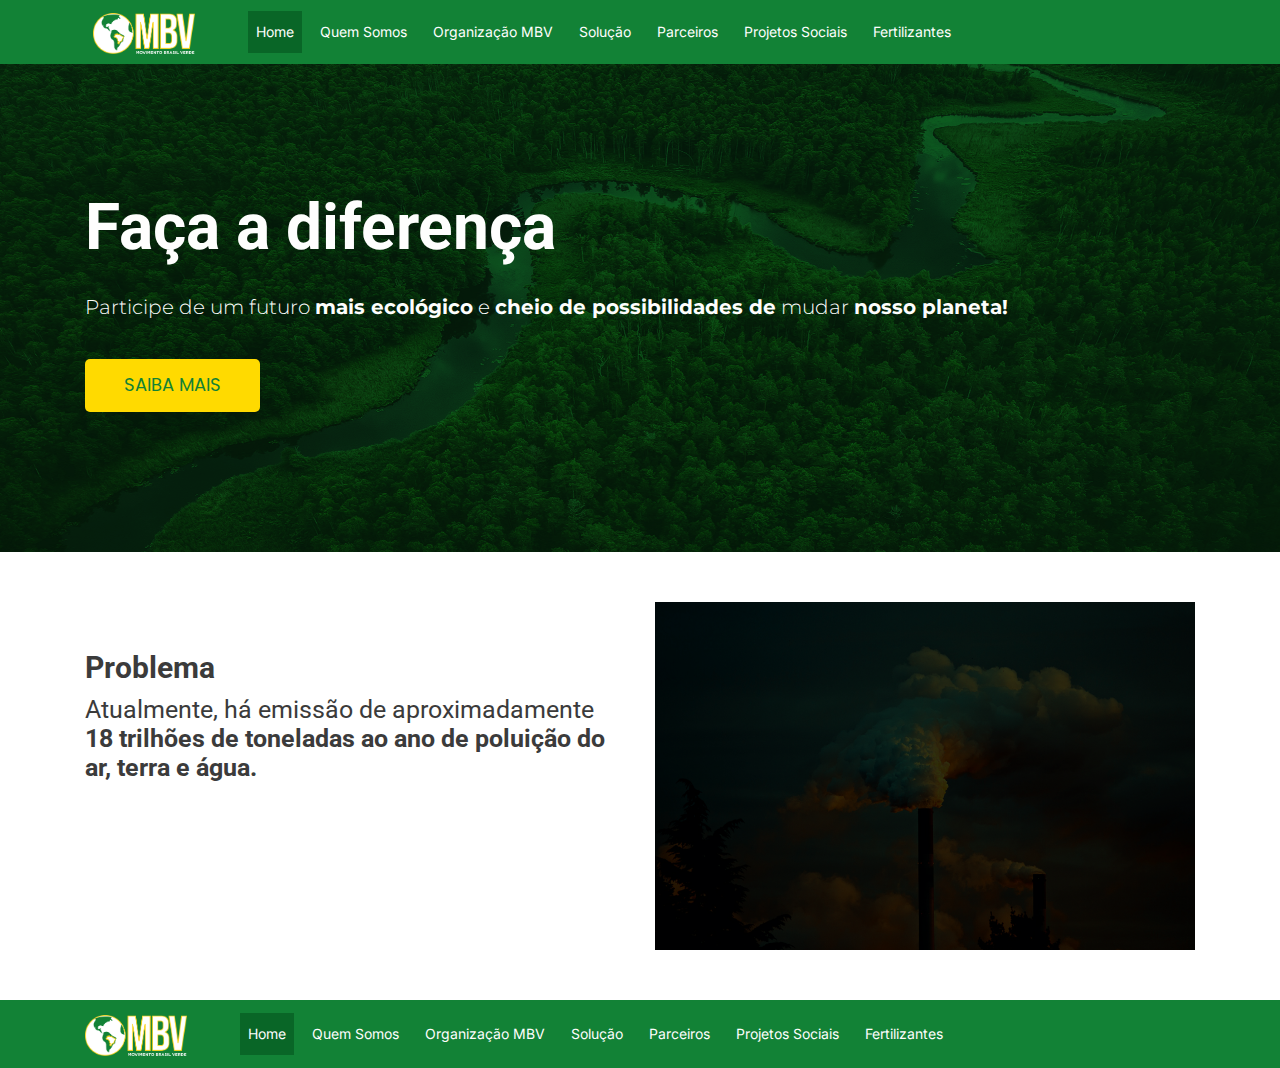
==== index.html @ 2ab63b6c "initi" ====
<!DOCTYPE html>
<html llang="pt-BR">
   <head>
      <!-- basic -->
      <meta charset="utf-8">
      <meta http-equiv="X-UA-Compatible" content="IE=edge">
      <meta name="viewport" content="width=device-width, initial-scale=1">
      <!-- mobile metas -->
      <meta name="viewport" content="width=device-width, initial-scale=1">
      <meta name="viewport" content="initial-scale=1, maximum-scale=1">
      <!-- site metas -->
      <title>MBV - Movimento Brasil Verde</title>
      <meta name="keywords" content="">
      <meta name="description" content="">
      <meta name="author" content="">
      <!-- bootstrap css -->
      <link rel="stylesheet" type="text/css" href="css/bootstrap.min.css">
      <!-- style css -->
      <link rel="stylesheet" type="text/css" href="css/style.css">
      <!-- Responsive-->
      <link rel="stylesheet" href="css/responsive.css">
      <!-- fevicon -->
      <link rel="icon" href="images/fevicon.png" type="image/gif" />
      <!-- font css -->
      <link href="https://fonts.googleapis.com/css2?family=Poppins:wght@400;600;800&display=swap" rel="stylesheet">
      <link rel="stylesheet" href="https://fonts.googleapis.com/css2?family=Inter:wght@400;500;700&display=swap">
      <link href="https://fonts.googleapis.com/css2?family=Roboto:wght@400;500;700&display=swap" rel="stylesheet">
      <link href="https://fonts.googleapis.com/css2?family=Montserrat:wght@400;500;700&display=swap" rel="stylesheet">

      <!-- Scrollbar Custom CSS -->
      <link rel="stylesheet" href="css/jquery.mCustomScrollbar.min.css">
      <!-- Tweaks for older IEs-->
      <link rel="stylesheet" href="https://netdna.bootstrapcdn.com/font-awesome/4.0.3/css/font-awesome.css">
   </head>
   <body>
      <div class="header_section">
        <nav class="navbar navbar-expand-lg navbar-light bg-navbar fixed-top"> 
            <div class="container">
                <a class="navbar-brand ml-2" href="index.html">
                    <img src="images/logo.png">
                </a>
                <button class="navbar-toggler collapsed mr-2" type="button" data-toggle="collapse" data-target="#navbarSupportedContent" aria-controls="navbarSupportedContent" aria-expanded="false" aria-label="Toggle navigation">
                    <span class="navbar-toggler-icon"></span>
                </button>
                <div class="navbar-collapse collapse" id="navbarSupportedContent" style="">
                    <ul class="navbar-nav ml-md-5">
                        <li class="nav-item active">
                            <a class="nav-link" href="index.html">Home</a>
                        </li>
                        <li class="nav-item">
                            <a class="nav-link" href="#">Quem Somos</a>
                        </li>
                        <li class="nav-item">
                            <a class="nav-link" href="#">Organização MBV</a>
                        </li>
                        <li class="nav-item">
                            <a class="nav-link" href="#">Solução</a>
                        </li>
                        <li class="nav-item">
                            <a class="nav-link" href="#">Parceiros</a>
                        </li>
                        <li class="nav-item">
                            <a class="nav-link" href="#">Projetos Sociais</a>
                        </li>
                        <li class="nav-item dropdown">
                            <a class="nav-link" href="#" id="navbarDropdown" role="button" data-toggle="dropdown" aria-haspopup="true" aria-expanded="false">
                                Fertilizantes
                            </a>
                            <div class="dropdown-menu" aria-labelledby="navbarDropdown">
                                <a class="dropdown-item" href="#"> Coin Max</a>
                                <div class="dropdown-divider"></div>
                                <a class="dropdown-item" href="#">Logos</a>
                            </div>
                        </li>
                    
                    </ul>
                
                </div>
            </div>
        </nav>
         <!-- banner section start --> 
         <div class="banner_section layout_padding">
            <div class="container">
               <div>
                <div class="row">
                    <div class="col-md-12">
                       <div class="banner_taital_main">
                          <h1 class="banner_taital">Faça a diferença</h1>
                          <p class="banner_text">Participe de um futuro <b>mais ecológico</b> e <b>cheio de possibilidades de</b> mudar <b>nosso planeta!</b></p>
                          <div class="btn_main">
                             <div class="about_bt active">
                                <a href="#">Saiba mais</a></div>
                          </div>
                       </div>
                    </div>
                 </div>

               </div>
            </div>
         </div>
         <!-- banner section end -->
      </div>
      <!-- header section end -->
      <!-- about section start -->
      <div class="about_section layout_padding">
         <div class="container">
            <div class="about_section_2">
               <div class="row">
                  <div class="col-md-6"> 
                     <div class="about_taital_box mt-md-5">
                        <h1 class="about_taital">Problema</h1>
                        <h1 class="about_taital_1">Atualmente, há emissão de aproximadamente <strong> 18 trilhões de toneladas ao ano de poluição do ar, terra e água.</strong></h1>
                     </div>
                  </div>
                  <div class="col-md-6"> 
                     <div class="image_iman"><img src="images/about-img.png" class="about_img"></div>
                  </div>
               </div>
            </div>
         </div>
      </div>
      <!-- about section end -->
      <!-- coffee section start -->
      <!-- <div class="coffee_section layout_padding">
         <div class="container">
            <div class="row">
               <div class="col-md-12">
                  <h1 class="coffee_taital">OUR Coffee OFFER</h1>
               </div>
            </div>
         </div>
         <div class="coffee_section_2">
            <div id="main_slider" class="carousel slide" data-ride="carousel">
               <div class="carousel-inner">
                  <div class="carousel-item active">
                     <div class="container-fluid">
                        <div class="row">
                           <div class="col-lg-3 col-md-6">
                              <div class="coffee_img"><img src="images/img-1.png"></div>
                              <div class="coffee_box">
                                 <h3 class="types_text">TYPES OF COFFEE</h3>
                                 <p class="looking_text">looking at its layout. The point of</p>
                                 <div class="read_bt"><a href="#">Read More</a></div>
                              </div>
                           </div>
                           <div class="col-lg-3 col-md-6">
                              <div class="coffee_img"><img src="images/img-2.png"></div>
                              <div class="coffee_box">
                                 <h3 class="types_text">BEAN VARIETIES</h3>
                                 <p class="looking_text">looking at its layout. The point of</p>
                                 <div class="read_bt"><a href="#">Read More</a></div>
                              </div>
                           </div>
                           <div class="col-lg-3 col-md-6">
                              <div class="coffee_img"><img src="images/img-3.png"></div>
                              <div class="coffee_box">
                                 <h3 class="types_text">COFFEE & PASTRY</h3>
                                 <p class="looking_text">looking at its layout. The point of</p>
                                 <div class="read_bt"><a href="#">Read More</a></div>
                              </div>
                           </div>
                           <div class="col-lg-3 col-md-6">
                              <div class="coffee_img"><img src="images/img-4.png"></div>
                              <div class="coffee_box">
                                 <h3 class="types_text">COFFEE TO GO</h3>
                                 <p class="looking_text">looking at its layout. The point of</p>
                                 <div class="read_bt"><a href="#">Read More</a></div>
                              </div>
                           </div>
                        </div>
                     </div>
                  </div>
                  <div class="carousel-item">
                     <div class="container-fluid">
                        <div class="row">
                           <div class="col-lg-3 col-md-6">
                              <div class="coffee_img"><img src="images/img-1.png"></div>
                              <div class="coffee_box">
                                 <h3 class="types_text">TYPES OF COFFEE</h3>
                                 <p class="looking_text">looking at its layout. The point of</p>
                                 <div class="read_bt"><a href="#">Read More</a></div>
                              </div>
                           </div>
                           <div class="col-lg-3 col-md-6">
                              <div class="coffee_img"><img src="images/img-2.png"></div>
                              <div class="coffee_box">
                                 <h3 class="types_text">BEAN VARIETIES</h3>
                                 <p class="looking_text">looking at its layout. The point of</p>
                                 <div class="read_bt"><a href="#">Read More</a></div>
                              </div>
                           </div>
                           <div class="col-lg-3 col-md-6">
                              <div class="coffee_img"><img src="images/img-3.png"></div>
                              <div class="coffee_box">
                                 <h3 class="types_text">COFFEE & PASTRY</h3>
                                 <p class="looking_text">looking at its layout. The point of</p>
                                 <div class="read_bt"><a href="#">Read More</a></div>
                              </div>
                           </div>
                           <div class="col-lg-3 col-md-6">
                              <div class="coffee_img"><img src="images/img-4.png"></div>
                              <div class="coffee_box">
                                 <h3 class="types_text">COFFEE TO GO</h3>
                                 <p class="looking_text">looking at its layout. The point of</p>
                                 <div class="read_bt"><a href="#">Read More</a></div>
                              </div>
                           </div>
                        </div>
                     </div>
                  </div>
                  <div class="carousel-item">
                     <div class="container-fluid">
                        <div class="row">
                           <div class="col-lg-3 col-md-6">
                              <div class="coffee_img"><img src="images/img-1.png"></div>
                              <div class="coffee_box">
                                 <h3 class="types_text">TYPES OF COFFEE</h3>
                                 <p class="looking_text">looking at its layout. The point of</p>
                                 <div class="read_bt"><a href="#">Read More</a></div>
                              </div>
                           </div>
                           <div class="col-lg-3 col-md-6">
                              <div class="coffee_img"><img src="images/img-2.png"></div>
                              <div class="coffee_box">
                                 <h3 class="types_text">BEAN VARIETIES</h3>
                                 <p class="looking_text">looking at its layout. The point of</p>
                                 <div class="read_bt"><a href="#">Read More</a></div>
                              </div>
                           </div>
                           <div class="col-lg-3 col-md-6">
                              <div class="coffee_img"><img src="images/img-3.png"></div>
                              <div class="coffee_box">
                                 <h3 class="types_text">COFFEE & PASTRY</h3>
                                 <p class="looking_text">looking at its layout. The point of</p>
                                 <div class="read_bt"><a href="#">Read More</a></div>
                              </div>
                           </div>
                           <div class="col-lg-3 col-md-6">
                              <div class="coffee_img"><img src="images/img-4.png"></div>
                              <div class="coffee_box">
                                 <h3 class="types_text">COFFEE TO GO</h3>
                                 <p class="looking_text">looking at its layout. The point of</p>
                                 <div class="read_bt"><a href="#">Read More</a></div>
                              </div>
                           </div>
                        </div>
                     </div>
                  </div>
               </div>
               <a class="carousel-control-prev" href="#main_slider" role="button" data-slide="prev">
               <i class="fa fa-arrow-left"></i>
               </a>
               <a class="carousel-control-next" href="#main_slider" role="button" data-slide="next">
               <i class="fa fa-arrow-right"></i>
               </a>
            </div>
         </div>
      </div> -->
      <!-- coffee section end -->
      <!-- client section start -->
      <!-- <div class="client_section layout_padding">
         <div class="container">
            <div id="custom_slider" class="carousel slide" data-ride="carousel">
               <div class="carousel-inner">
                  <div class="carousel-item active">
                     <div class="row">
                        <div class="col-md-12">
                           <h1 class="about_taital">What syas customers</h1>
                        </div>
                     </div>
                     <div class="client_section_2">
                        <div class="client_taital_main">
                           <div class="client_left">
                              <div class="client_img"><img src="images/client-img1.png"></div>
                           </div>
                           <div class="client_right">
                              <h3 class="moark_text">Joy Moark</h3>
                              <p class="client_text">now use Lorem Ipsum as their default model text, and a search for 'lorem ipsum' will uncover many web sites still in their infancynow use Lorem Ipsum as their default model text, </p>
                           </div>
                        </div>
                     </div>
                  </div>
                  <div class="carousel-item">
                     <div class="row">
                        <div class="col-md-12">
                           <h1 class="about_taital">What syas customers</h1>
                        </div>
                     </div>
                     <div class="client_section_2">
                        <div class="client_taital_main">
                           <div class="client_left">
                              <div class="client_img"><img src="images/client-img1.png"></div>
                           </div>
                           <div class="client_right">
                              <h3 class="moark_text">Joy Moark</h3>
                              <p class="client_text">now use Lorem Ipsum as their default model text, and a search for 'lorem ipsum' will uncover many web sites still in their infancynow use Lorem Ipsum as their default model text, </p>
                           </div>
                        </div>
                     </div>
                  </div>
                  <div class="carousel-item">
                     <div class="row">
                        <div class="col-md-12">
                           <h1 class="about_taital">What syas customers</h1>
                        </div>
                     </div>
                     <div class="client_section_2">
                        <div class="client_taital_main">
                           <div class="client_left">
                              <div class="client_img"><img src="images/client-img1.png"></div>
                           </div>
                           <div class="client_right">
                              <h3 class="moark_text">Joy Moark</h3>
                              <p class="client_text">now use Lorem Ipsum as their default model text, and a search for 'lorem ipsum' will uncover many web sites still in their infancynow use Lorem Ipsum as their default model text, </p>
                           </div>
                        </div>
                     </div>
                  </div>
               </div>
               <a class="carousel-control-prev" href="#custom_slider" role="button" data-slide="prev">
               <i class="fa fa-arrow-left"></i>
               </a>
               <a class="carousel-control-next" href="#custom_slider" role="button" data-slide="next">
               <i class="fa fa-arrow-right"></i>
               </a>
            </div>
         </div>
      </div> -->
      <!-- client section end -->
      <!-- blog section start -->
      <!-- <div class="blog_section layout_padding">
         <div class="container">
            <div class="row">
               <div class="col-md-12">
                  <h1 class="about_taital">Our Blog</h1>
               </div>
            </div>
            <div class="blog_section_2">
               <div class="row">
                  <div class="col-md-6">
                     <div class="blog_box">
                        <div class="blog_img"><img src="images/blog-img1.png"></div>
                        <h4 class="date_text">05 April</h4>
                        <h4 class="prep_text">PREP TECHNIQUES Coffee</h4>
                        <p class="lorem_text">distracted by the readable content of a page when looking at its layout. The point of using Lorem Ipsum is that it has a moredistracted by the readable content of a page when looking at its layout. The point of using Lorem Ipsum is that it has a more</p>
                     </div>
                     <div class="read_btn"><a href="#">Read More</a></div>
                  </div>
                  <div class="col-md-6">
                     <div class="blog_box">
                        <div class="blog_img"><img src="images/blog-img2.png"></div>
                        <h4 class="date_text">05 April</h4>
                        <h4 class="prep_text">Enjoy Best Coffee</h4>
                        <p class="lorem_text">distracted by the readable content of a page when looking at its layout. The point of using Lorem Ipsum is that it has a moredistracted by the readable content of a page when looking at its layout. The point of using Lorem Ipsum is that it has a more</p>
                     </div>
                     <div class="read_btn"><a href="#">Read More</a></div>
                  </div>
               </div>
            </div>
         </div>
      </div> -->
      <!-- blog section end -->
      <!-- contact section start -->
      <!-- <div class="contact_section layout_padding">
         <div class="container">
            <div class="row">
               <div class="col-sm-12">
                  <h1 class="contact_taital">Get In Touch</h1>
               </div>
            </div>
         </div>
         <div class="container-fluid">
            <div class="contact_section_2">
               <div class="row">
                  <div class="col-md-12">
                     <div class="mail_section_1">
                        <input type="text" class="mail_text" placeholder="Your Name" name="Your Name">
                        <input type="text" class="mail_text" placeholder="Your Email" name="Your Email">
                        <input type="text" class="mail_text" placeholder="Your Phone" name="Your Phone">
                        <textarea class="massage-bt" placeholder="Massage" rows="5" id="comment" name="Massage"></textarea>
                        <div class="send_bt"><a href="#">Send</a></div>
                     </div>
                  </div>
                  <div class="map_main">
                     <div class="map-responsive">
                        <iframe src="https://www.google.com/maps/embed/v1/place?key=AIzaSyA0s1a7phLN0iaD6-UE7m4qP-z21pH0eSc&amp;q=Eiffel+Tower+Paris+France" width="250" height="500" frameborder="0" style="border:0; width: 100%;" allowfullscreen=""></iframe>
                     </div>
                  </div>
               </div>
            </div>
         </div>
      </div> -->
      <!-- contact section end -->
      <!-- footer section start -->
      <!-- <div class="footer_section layout_padding">
         <div class="container">
            <div class="row">
               <div class="col-md-12">
                  <div class="footer_social_icon">
                     <ul>
                        <li><a href="#"><i class="fa fa-facebook" aria-hidden="true"></i></a></li>
                        <li><a href="#"><i class="fa fa-twitter" aria-hidden="true"></i></a></li>
                        <li><a href="#"><i class="fa fa-linkedin" aria-hidden="true"></i></a></li>
                        <li><a href="#"><i class="fa fa-instagram" aria-hidden="true"></i></a></li>
                     </ul>
                  </div>
                  <div class="location_text">
                     <ul>
                        <li>
                           <a href="#">
                           <i class="fa fa-phone" aria-hidden="true"></i><span class="padding_left_10">+01 1234567890</span>
                           </a>
                        </li>
                        <li>
                           <a href="#">
                           <i class="fa fa-envelope" aria-hidden="true"></i><span class="padding_left_10">demo@gmail.com</span>
                           </a>
                        </li>
                     </ul>
                  </div>
                  <div class="form-group">
                     <textarea class="update_mail" placeholder="Your Email" rows="5" id="comment" name="Your Email"></textarea>
                     <div class="subscribe_bt"><a href="#"><i class="fa fa-arrow-right" aria-hidden="true"></i></a></div>
                  </div>
               </div>
            </div>
         </div>
      </div> -->
      <!-- footer section end -->
      <!-- copyright section start -->
      <footer class="footer_section navbar navbar-expand-lg navbar-light bg-navbar"> 
        <div class="container">
            <a class="navbar-brand mr-auto" href="index.html">
                <img src="images/logo.png" alt="Logo">
            </a>
            <button class="navbar-toggler collapsed" type="button" data-toggle="collapse" data-target="#footerNavbar" aria-controls="footerNavbar" aria-expanded="false" aria-label="Toggle navigation">
                <span class="navbar-toggler-icon"></span>
            </button>
            <div class="navbar-collapse collapse" id="footerNavbar">
                <ul class="navbar-nav ml-5">
                    <li class="nav-item active">
                        <a class="nav-link" href="index.html">Home</a>
                    </li>
                    <li class="nav-item">
                        <a class="nav-link" href="#">Quem Somos</a>
                    </li>
                    <li class="nav-item">
                        <a class="nav-link" href="#">Organização MBV</a>
                    </li>
                    <li class="nav-item">
                        <a class="nav-link" href="#">Solução</a>
                    </li>
                    <li class="nav-item">
                        <a class="nav-link" href="#">Parceiros</a>
                    </li>
                    <li class="nav-item">
                        <a class="nav-link" href="#">Projetos Sociais</a>
                    </li>
                    <li class="nav-item dropdown">
                        <a class="nav-link" href="#" id="navbarDropdownFooter" role="button" data-toggle="dropdown" aria-haspopup="true" aria-expanded="false">
                            Fertilizantes
                        </a>
                        <div class="dropdown-menu" aria-labelledby="navbarDropdownFooter">
                            <a class="dropdown-item" href="#"> Coin Max</a>
                            <div class="dropdown-divider"></div>
                            <a class="dropdown-item" href="#">Logos</a>
                        </div>
                    </li>
                </ul>
            </div>
        </div>
    </footer>
    
      <!-- copyright section end -->
      <!-- Javascript files-->
      <script src="js/jquery.min.js"></script>
      <script src="js/popper.min.js"></script>
      <script src="js/bootstrap.bundle.min.js"></script>
      <script src="js/jquery-3.0.0.min.js"></script>
      <script src="js/plugin.js"></script>
      <!-- sidebar -->
      <script src="js/jquery.mCustomScrollbar.concat.min.js"></script>
      <script src="js/custom.js"></script>
   </body>
</html>
---- css/style.css ----
/*--------------------------------------------------------------------- File Name: style.css ---------------------------------------------------------------------*/


/*--------------------------------------------------------------------- import Files ---------------------------------------------------------------------*/

@import url(animate.min.css);
@import url(normalize.css);
@import url(icomoon.css);
@import url(css/font-awesome.min.css);
@import url(meanmenu.css);
@import url(owl.carousel.min.css);
@import url(swiper.min.css);
@import url(slick.css);
@import url(jquery.fancybox.min.css);
@import url(jquery-ui.css);
@import url(nice-select.css);

/*--------------------------------------------------------------------- skeleton ---------------------------------------------------------------------*/

* {
    box-sizing: border-box !important;
    transition: ease all 0.5s;
}

html {
    scroll-behavior: smooth;
}

body {
    color: #666666;
    font-size: 14px;
    font-family: 'Poppins', sans-serif;
    line-height: 1.80857;
    font-weight: normal;
    overflow-x: hidden;
}

a {
    color: #1f1f1f;
    text-decoration: none !important;
    outline: none !important;
    -webkit-transition: all .3s ease-in-out;
    -moz-transition: all .3s ease-in-out;
    -ms-transition: all .3s ease-in-out;
    -o-transition: all .3s ease-in-out;
    transition: all .3s ease-in-out;
}

h1,
h2,
h3,
h4,
h5,
h6 {
    letter-spacing: 0;
    font-weight: normal;
    position: relative;
    padding: 0 0 10px 0;
    font-weight: normal;
    line-height: normal;
    color: #111111;
    margin: 0
}

h1 {
    font-size: 24px
}

h2 {
    font-size: 22px
}

h3 {
    font-size: 18px
}

h4 {
    font-size: 16px
}

h5 {
    font-size: 14px
}

h6 {
    font-size: 13px
}

*,
*::after,
*::before {
    -webkit-box-sizing: border-box;
    -moz-box-sizing: border-box;
    box-sizing: border-box;
}

h1 a,
h2 a,
h3 a,
h4 a,
h5 a,
h6 a {
    color: #212121;
    text-decoration: none!important;
    opacity: 1
}

button:focus {
    outline: none;
}

ul,
li,
ol {
    margin: 0px;
    padding: 0px;
    list-style: none;
}

p {
    margin: 20px;
    font-weight: 300;
    font-size: 15px;
    line-height: 24px;
}

a {
    color: #222222;
    text-decoration: none;
    outline: none !important;
}

a,
.btn {
    text-decoration: none !important;
    outline: none !important;
    -webkit-transition: all .3s ease-in-out;
    -moz-transition: all .3s ease-in-out;
    -ms-transition: all .3s ease-in-out;
    -o-transition: all .3s ease-in-out;
    transition: all .3s ease-in-out;
}

img {
    max-width: 100%;
    height: auto;
}

 :focus {
    outline: 0;
}

.paddind_bottom_0 {
    padding-bottom: 0 !important;
}

.btn-custom {
    margin-top: 20px;
    background-color: transparent !important;
    border: 2px solid #ddd;
    padding: 12px 40px;
    font-size: 16px;
}

.lead {
    font-size: 18px;
    line-height: 30px;
    color: #767676;
    margin: 0;
    padding: 0;
}

.form-control:focus {
    border-color: #ffffff !important;
    box-shadow: 0 0 0 .2rem rgba(255, 255, 255, .25);
}

.navbar-form input {
    border: none !important;
}

.badge {
    font-weight: 500;
}

blockquote {
    margin: 20px 0 20px;
    padding: 30px;
}

button {
    border: 0;
    margin: 0;
    padding: 0;
    cursor: pointer;
}

.full {
    float: left;
    width: 100%;
}

.layout_padding {
    padding-top: 50px;
    padding-bottom: 50px;
}

.padding_0 {
    padding: 0px;
}


/* header section start */

.header_section {
    width: 100%;
    float: left;
    background-image: url(../images/banner-bg.png);
    height: auto;
    background-size: 100% 100%;
    background-repeat: no-repeat;
}

.header_bg {
    width: 100%;
    float: left;
    background: #1d1d1d;
    height: auto;
    background-size: 100%;
}

.bg-light {
    background-color: transparent !important;
}

.mr-auto,
.mx-auto {
    margin: 0 auto;
    text-align: center;
}

.navbar-expand-lg .navbar-nav .nav-link {
    font-size: 14px;
    font-family: Inter;
    font-weight: 400;
    color: #fefefd;
    background-color: transparent;
    margin: 0px 5px;
}

.navbar-light .navbar-nav .nav-link:focus,
.navbar-light .navbar-nav .nav-link:hover {
    color: #fefefd;
    background-color: #096627;
}

.navbar-light .navbar-nav .active>.nav-link,
.navbar-light .navbar-nav .nav-link.active,
.navbar-light .navbar-nav .nav-link.show,
.navbar-light .navbar-nav .show>.nav-link {
    color: #fefefd;
    background-color: #096627;
}

.navbar-brand {
    margin: 0px;
    float: right;
}

.navbar {
    padding: 0px 0px 0px 0px;
}

.user_icon {
    padding-right: 15px;
}

.login_bt {
    width: 210px;
    margin-top: 28px;
}

.login_bt ul {
    margin: 0px;
    padding: 0px;
}

.login_bt li a {
    float: left;
    font-size: 18px;
    color: #fefefd;
    text-transform: uppercase;
    padding: 0px 0px 0px 50px;
}

.login_bt li a:hover {
    color: #096627;
}

.navbar-brand{
    margin-top: 8px;
    margin-bottom: 5px;
}

.navbar-brand img{
    max-width: 102px;
    max-height: 41px;
}

.bg-navbar{
    background-color: #128236;    ;
}


/* header section end */


/* banner section start */

.banner_section {
    width: 100%;
    float: left;
    padding: 90px 0px 140px 0px;
}

.banner_taital_main {
    width: 100%;
    float: left;
}

.banner_taital {
    width: 100%;
    font-size: 64px;
    margin-top: 100px;
    font-family: 'Roboto', sans-serif;;
    color: #fefefd;
    font-weight: 700;
    line-height: 75px;
}

.banner_text {
    width: 100%;
    float: left;
    font-size: 20px;
    font-family: 'Montserrat', sans-serif;
    line-height: 24.38px;
    color: #fefefd;
    margin: 20px 0px 0px 0px;
}

.banner_text b {
    font-weight: bold;
}

.btn_main {
    width: 100%;
    float: left;
    padding-top: 40px;
}

.about_bt {
    width: 175px;
    float: left;
}

.about_bt a {
    width: 100%;
    float: left;
    font-size: 18px;
    background-color: #fefefd;
    color: #1c130f;
    text-align: center;
    padding: 10px;
    border-radius: 5px;
    text-transform: uppercase;
}

.about_bt a:hover {
    color: #fefefd;
    background-color: #096627;
}


.about_bt.active a {
    color: #128236;
    background-color: #FFDA00;
}

.callnow_bt {
    width: 175px;
    float: left;
}

.callnow_bt a {
    width: 100%;
    float: left;
    font-size: 18px;
    background-color: #fefefd;
    color: #1c130f;
    text-align: center;
    padding: 10px;
    margin-left: 10px;
    border-radius: 5px;
    text-transform: uppercase;
}

.callnow_bt a:hover {
    color: #fefefd;
    background-color: #096627;
}

#banner_slider a.carousel-control-prev {
    left: 0px;
    top: 411px;
    right: 60px;
}

#banner_slider a.carousel-control-next {
    right: 0px;
    top: 411px;
    left: 60px;
    color: #fefefd;
    background-color: #096627;
}

#banner_slider .carousel-control-next,
#banner_slider .carousel-control-prev {
    width: 55px;
    height: 55px;
    opacity: 1;
    font-size: 16px;
    color: #4a4949;
    background-color: #efefef;
    margin: 0 auto;
    text-align: center;
}

#banner_slider .carousel-control-next:focus,
#banner_slider .carousel-control-next:hover,
#banner_slider .carousel-control-prev:focus,
#banner_slider .carousel-control-prev:hover {
    color: #fefefd;
    background-color: #096627;
}

.banner_img {
    width: 100%;
    float: left;
    text-align: center;
}


/* banner section end */

/* about section start */

.about_section {
    width: 100%;
    float: left;
}

.about_section_2 {
    width: 100%;
    float: left;
}

.about_taital {
    width: 100%;
    float: left;
    font-size: 30px;
    color: #3b3b3b;
    font-family: 'Roboto', sans-serif;;
    font-weight: bold;
    padding-bottom: 0px;
}

.about_taital_box {
    width: 100%;
    float: left;
}

.about_img {
    width: 100%;
}

.about_taital_1 {
    width: 100%;
    float: left;
    font-size: 25px;
    color: #3b3b3b;
    margin: 10px 0px;
    font-family: 'Roboto', sans-serif;;

}

.about_text {
    width: 100%;
    float: left;
    font-size: 16px;
    color: #232222;
    margin: 0px;
}

.readmore_btn {
    width: 170px;
    float: left;
    margin-top: 40px;
}

.readmore_btn a {
    width: 100%;
    float: left;
    font-size: 18px;
    color: #096627;
    text-transform: uppercase;
    border-radius: 5px;
    border: 1px solid #096627;
    padding: 10px;
    border-radius: 5px;
    text-align: center;
}

.readmore_btn a:hover {
    color: #4a4949;
    border: 1px solid #4a4949;
}


/* about section end */

/* coffee section start */

.coffee_section {
    width: 100%;
    float: left;
}

.coffee_taital {
    width: 100%;
    float: left;
    font-size: 40px;
    color: #3b3b3b;
    text-transform: uppercase;
    text-align: center;
    font-weight: bold;
    padding-bottom: 0px;
}

.coffee_section_2 {
    width: 90%;
    margin: 0 auto;
    text-align: center;
    padding-top: 40px;
}

.coffee_img img {
    width: 100%;
    float: left;
}
.coffee_box {
    width: 100%;
    float: left;
    background-color: #242c2f;
    height: auto;
    padding: 20px 20px;
}
.coffee_box:hover {
    background-color: #096627;
}

.types_text {
    width: 100%;
    float: left;
    font-size: 22px;
    color: #fefefd;
    text-align: center;
    font-weight: bold;
}

.looking_text {
    width: 100%;
    float: left;
    font-size: 14px;
    color: #fefefd;
    text-align: center;
    margin: 0px;
}

.read_bt {
    width: 150px;
    margin: 0 auto;
    text-align: center;
    padding-top: 20px;
    display: flex;
}

.read_bt a {
    width: 100%;
    float: left;
    font-size: 16px;
    color: #fefefd;
    text-align: center;
    border-radius: 5px;
    border: 1px solid #fefefd;
    text-transform: uppercase;
    padding: 8px;
}

.read_bt a:hover {
    color: #fefefd;
    border: 1px solid #fefefd;
}

#main_slider a.carousel-control-prev {
    left: -50px;
    top: 170px;
}

#main_slider a.carousel-control-next {
    right: -50px;
    top: 170px;

}

#main_slider .carousel-control-next,
#main_slider .carousel-control-prev {
    width: 55px;
    height: 55px;
    opacity: 1;
    font-size: 16px;
    color: #fefefd;
    background-color: #4a4949;
}

#main_slider .carousel-control-next:focus,
#main_slider .carousel-control-next:hover,
#main_slider .carousel-control-prev:focus,
#main_slider .carousel-control-prev:hover {
    color: #fefefd;
    background-color: #096627;
}


/* coffee section end */


/* client section start */

.client_section {
    width: 100%;
    float: left;
}

.client_section_2 {
    width: 100%;
    float: left;
}

.client_taital_main {
    width: 100%;
    display: flex;
    padding-top: 30px;
}

.client_left {
    width: 20%;
    float: left;
}

.client_img {
    width: 90%;
}

.client_right {
    width: 80%;
    float: left;
    padding-top: 20px;
}

.moark_text {
    width: 100%;
    float: left;
    font-size: 24px;
    color: #3b3b3b;
    font-weight: bold;
}

.client_text {
    width: 75%;
    float: left;
    font-size: 16px;
    color: #3b3b3b;
    margin: 0px;
}

#custom_slider a.carousel-control-prev {
    left: initial;
    top: 190px;
    right: -50px;
    color: #fefefd;
    background-color: #dc8977;
}

#custom_slider a.carousel-control-next {
    right: -50px;
    top: 130px;

}

#custom_slider .carousel-control-next,
#custom_slider .carousel-control-prev {
    width: 55px;
    height: 55px;
    opacity: 1;
    font-size: 16px;
    color: #fefefd;
    background-color: #4a4949;
}

#custom_slider .carousel-control-next:focus,
#custom_slider .carousel-control-next:hover,
#custom_slider .carousel-control-prev:focus,
#custom_slider .carousel-control-prev:hover {
    color: #fefefd;
    background-color: #dc8977;
}


/* client section end */

/* blog section start */

.blog_section {
    width: 100%;
    float: left;
}

.blog_section_2 {
    width: 100%;
    float: left;
    padding-top: 60px;
}

.blog_box {
    width: 100%;
    background-color: #ffffff;
    box-shadow: 0px 0px 20px 0px;
    padding: 0px 0px 30px 0px;
}

.blog_img {
    width: 100%;
}

.date_text {
    width: 100px;
    font-size: 18px;
    color: #ffffff;
    text-align: center;
    text-transform: uppercase;
    padding: 20px 0px;
    background-color: #096627;
    position: absolute;
    top: 0px;
}

.prep_text {
    width: 100%;
    font-size: 20px;
    color: #3b3b3b;
    text-transform: uppercase;
    font-weight: bold;
    padding: 20px 20px 10px 20px;
}

.lorem_text {
    width: 100%;
    font-size: 14px;
    color: #3b3b3b;
    margin: 0px;
    padding: 0px 20px;
}

.read_btn {
    width: 150px;
    margin: 0 auto;
    text-align: center;
    padding-top: 20px;
    display: flex;
}

.read_btn a {
    width: 100%;
    float: left;
    font-size: 16px;
    color: #096627;
    text-align: center;
    border-radius: 5px;
    border: 1px solid #096627;
    text-transform: uppercase;
    padding: 8px;
}

.read_btn a:hover {
    color: #3b3b3b;
    border: 1px solid #3b3b3b;
}

/* blog section end */


/* contact section start */

.contact_section {
    width: 100%;
    float: left;
}

.contact_taital {
    width: 100%;
    float: left;
    font-size: 40px;
    color: #252525;
    font-weight: bold;
    text-align: center;
    text-transform: uppercase;
}

.contact_section_2 {
    width: 100%;
    float: left;
    padding-top: 55px;
}

.padding_left_0 {
    padding-left: 0px;
}

.mail_section_1 {
    width: 50%;
    margin: 0 auto;
}

.mail_text {
    width: 100%;
    float: left;
    font-size: 16px;
    color: #2e2e2d;
    border: 0px;
    background-color: #efefef;
    padding: 11px 20px;
    margin-top: 20px;
    border-radius: 40px;
    font-family: 'Poppins', sans-serif;
}

input.mail_text::placeholder {
    color: #2e2e2d;
}

.massage-bt {
    color: #2e2e2d;
    width: 100%;
    height: 110px;
    font-size: 18px;
    background-color: #efefef;
    padding: 40px 20px 0px 20px;
    border: 0px;
    height: 110px;
    margin-top: 20px;
    border-radius: 40px;
    font-family: 'Poppins', sans-serif;
}

textarea#comment.massage-bt::placeholder {
    color: #2e2e2d;
}

.send_bt {
    width: 170px;
    margin: 0 auto;
    text-align: center;
}

.send_bt a {
    width: 100%;
    text-align: center;
    font-size: 16px;
    color: #fefefd;
    background-color: #096627;
    padding: 10px;
    margin-top: 20px;
    display: block;
    border-radius: 40px;
}

.send_bt a:hover {
    color: #161616;
    background-color: #efefef;
}

.map_main {
    width: 100%;
    float: left;
    margin-top: 90px;
}


/* contact section end */


/* footer section start */

.footer_section {
    width: 100%;
    float: left;
    height: auto;
    background-color: #128236;
    background-size: 100%;
    padding: 2px 0px;
}

.address_text {
    width: 100%;
    float: left;
    text-align: center;
    font-size: 30px;
    color: #fefefd;
    font-weight: bold;
    padding-bottom: 50px;
}

.footer_text {
    width: 60%;
    margin: 0 auto;
    font-size: 16px;
    color: #fefefd;
    text-align: center;
}

.location_text {
    width: 100%;
    margin: 0 auto;
    text-align: center;
    padding-top: 50px;
}

.location_text ul {
    margin: 0px;
    padding: 0px;
    display: inline-block;
}

.location_text li {
    float: left;
    font-size: 16px;
    color: #ffffff;
    padding: 0px 10px 5px 10px;
}

.location_text li a {
    color: #ffffff;
}

.location_text li a:hover {
    color: #096627;
}

.padding_left_10 {
    padding-left: 10px;
}

.social_icon {
    width: 100%;
    display: inline-block;
    text-align: center;
    margin-top: 10px;
}

.footer_social_icon {
    width: 100%;
    margin: 0 auto;
    text-align: center;
}

.footer_social_icon ul {
    margin: 0px;
    padding: 0px;
    display: inline-block;
}

.footer_social_icon li {
    float: left;
}

.footer_social_icon li a {
    float: left;
    padding: 5px 10px;
    background-color: #fff;
    color: #1d1d1d;
    border-radius: 100%;
    font-size: 19px;
    margin-right: 5px;
    width: 44px;
    text-align: center;
    margin-top: 10px;
}

.footer_social_icon li a:hover {
    background-color: #ffffff;
    color: #096627;
}

.update_mail {
    color: #383838;
    width: 100%;
    height: 55px;
    font-size: 18px;
    padding: 10px 20px 0px 20px;
    background-color: #efefef;
    margin: 0 auto;
    justify-content: center;
    align-items: center;
    display: block;
    margin-top: 20px;
    border: 1px solid #096627;
}

textarea#comment.update_mail::placeholder {
    color: #383838;
}

.form-group {
    margin-bottom: 1rem;
    display: flex;
    width: 50%;
    margin: 0 auto;
    text-align: center;
}

.subscribe_bt {
    width: 70px;
    float: left;
    padding-top: 20px;
}

.subscribe_bt a {
    width: 100%;
    float: left;
    color: #fefefd;
    font-size: 16px;
    padding: 13px 0px 14px 0px;
    background-color: #096627;
    text-transform: uppercase;
    text-align: center;
}

.subscribe_bt a:hover {
    color: #fefefd;
    background-color: #096627;
}


/* footer section end */


/* copyright section start */

.copyright_section {
    width: 100%;
    float: left;
    background-color: #096627;
    height: auto;
}

.copyright_text {
    width: 100%;
    float: left;
    font-size: 16px;
    color: #fefefd;
    text-align: center;
    margin-left: 0px;
    font-family: 'Poppins', sans-serif;
}

.copyright_text a {
    color: #fefefd;
}

.copyright_text a:hover {
    color: #252525;
}


/* copyright section end */

.margin_top90 {
    margin-top: 90px;
}
---- css/responsive.css ----
/*--------------------------------------------------------------------- File Name: responsive.css ---------------------------------------------------------------------*/


/*------------------------------------------------------------------- 991px x 768px ---------------------------------------------------------------------*/

@media only screen and (min-width: 768px) and (max-width: 991px) {
    .header-search {
        padding: 15px 0px;
    }
}


/*------------------------------------------------------------------- 767px x 599px ---------------------------------------------------------------------*/

@media only screen and (min-width: 599px) and (max-width: 767px) {
    .logo {
        text-align: center;
    }
    .cart-content-right {
        padding-bottom: 5px;
    }
    .mg {
        margin: 0px 0px;
    }
    .menu-area-main {
        height: 256px;
        overflow-y: auto;
    }
    .megamenu>.row [class*="col-"] {
        padding: 0px;
    }
    .menu-area-main .megamenu .men-cat {
        padding: 0px 15px;
    }
    .menu-area-main .megamenu .women-cat {
        padding: 0px 15px;
    }
    .menu-area-main .megamenu .el-cat {
        padding: 0px 15px;
    }
    .mean-container .mean-nav ul li a.mean-expand {
        height: 19px;
    }
    .category-box.women-box {
        display: none;
    }
    .cart-box {
        display: inline-block;
        margin: 0px 30px;
    }
    .wish-box {
        float: none;
        margin: 0px 30px;
        display: inline-block;
    }
    .menu-add {
        display: none;
    }
    .category-box {
        display: none;
    }
    .mean-container .mean-nav ul li ol {
        padding: 0px;
    }
    .mean-container .mean-nav ul li a {
        padding: 10px 20px;
        width: 94.8%;
    }
    .mean-container .mean-nav ul li li a {
        width: 92%;
        padding: 1em 4%;
    }
    .mean-container .mean-nav ul li li li a {
        width: 100%;
    }
    .header-search {
        padding: 15px 0px;
    }
    #collapseFilter.d-md-block {
        padding: 30px 0px;
    }
}


/*------------------------------------------------------------------- 599px x 280px ---------------------------------------------------------------------*/

@media only screen and (min-width: 280px) and (max-width: 599px) {
    .cart-content-right {
        padding-bottom: 5px;
    }
    .megamenu>.row [class*="col-"] {
        padding: 0px;
    }
    .menu-area-main .megamenu .men-cat {
        padding: 0px 15px;
    }
    .menu-area-main .megamenu .women-cat {
        padding: 0px 15px;
    }
    .menu-area-main .megamenu .el-cat {
        padding: 0px 15px;
    }
    .mean-container .mean-nav ul li a {
        padding: 1em 4%;
        width: 92%;
    }
    .mean-container .mean-nav ul li li a {
        width: 90%;
        padding: 1em 5%;
    }
    .mean-container .sub-full.megamenu-categories ol li a {
        padding: 5px 0px;
        text-transform: capitalize;
        width: 100%;
    }
    .megamenu .sub-full.megamenu-categories .women-box .banner-up-text a {
        width: auto;
        border: none;
        float: none;
    }
    .menu-area-main {
        height: 45px;
        overflow-y: auto;
    }
    .mean-container .mean-nav ul li a.mean-expand {
        top: 0;
    }
}

@media (min-width: 992px) and (max-width: 1199px) {
    .navbar {
        padding: 0px 0px 15px 0px;
    }

    .login_bt {
        width: 140px;
        margin-top: 28px;
    }

    .login_bt li a {
        padding: 0px 0px 0px 20px;
    }

    .navbar-expand-lg .navbar-nav .nav-link {
        padding: 30px 10px 10px 10px;
    }

    .about_taital_box {
        padding-top: 0px;
    }

    .about_taital_1 {
        font-size: 26px;
        margin: 0px;
    }

    .readmore_btn {
        margin-top: 20px;
    }

    .about_img {
        height: 300px;
    }

    .types_text {
        font-size: 17px;
    }

    #custom_slider a.carousel-control-next {
        right: 0px;
        top: 175px;
    }

    #custom_slider a.carousel-control-prev {
        right: 0px;
        top: 120px;
        left: initial;
    }



}

@media (min-width: 768px) and (max-width: 991px) {
    .navbar {
        padding: 15px 0px;
    }
    .navbar-light .navbar-toggler {
        color: #fff;
        border-color: #fff;
        background: #fff;
    }
    .navbar-expand-lg .navbar-nav .nav-link {
        color: #ffffff;
        padding: 10px 20px;
    }
    .header_section {
        background-size: cover;
    }
    .navbar-expand-lg .navbar-nav .nav-link {
        text-align: center;
    }
    .search_bt {
        width: 100%;
        text-align: center;
    }
    #banner_slider a.carousel-control-next {
        right: 0px;
        top: 585px;
        left: 170px;
        display: none;
    }
    #banner_slider a.carousel-control-prev {
        left: 100px;
        top: 585px;
        display: none;
    }
    .banner_section .row {
        display: flex;
        flex-direction: column-reverse;
    }
    .banner_taital_main {
        padding-top: 0px;
    }

    .about_taital_box {
        padding-top: 0;
    }

    .about_taital {
        font-size: 30px;
    }

    .about_text {
        font-size: 14px;
    }

    .about_taital_1 {
        font-size: 24px;
        margin: 0px;
    }

    .readmore_btn {
        margin-top: 20px;
    }

    #main_slider a.carousel-control-prev {
        left: -38px;
        top: 440px;
    }

    #main_slider a.carousel-control-next {
        right: -38px;
        top: 440px;
    }

    .coffee_img {
        margin-top: 20px;
    }

    .client_right {
        padding-top: 0px;
    }

    .client_text {
        width: 90%;
    }

    #custom_slider a.carousel-control-next {
        right: -39px;
        top: 80px;
    }

    #custom_slider a.carousel-control-prev {
        left: initial;
        top: 140px;
        right: -39px;
    }











}

@media (min-width: 576px) and (max-width: 767px) {
    .navbar {
        padding: 15px 0px;
    }
    .navbar-light .navbar-toggler {
        color: #fff;
        border-color: #fff;
        background: #fff;
    }
    .navbar-expand-lg .navbar-nav .nav-link {
        color: #ffffff;
        padding: 10px 20px;
    }
    .header_section {
        background-size: cover;
    }
    .navbar-expand-lg .navbar-nav .nav-link {
        text-align: center;
    }
    .search_bt {
        width: 100%;
        text-align: center;
    }
    #banner_slider a.carousel-control-next {
        right: 0px;
        top: 585px;
        left: 170px;
        display: none;
    }
    #banner_slider a.carousel-control-prev {
        left: 100px;
        top: 585px;
        display: none;
    }
    .banner_section .row {
        display: flex;
        flex-direction: column-reverse;
    }
    .banner_taital_main {
        padding-top: 0px;
    }
    .about_bt {
        width: 140px;
        float: left;
    }
    .about_img {
        margin-top: 40px;
    }
    .callnow_bt {
        width: 140px;
        float: left;
    }
    .coffee_taital {
        font-size: 30px;
    }
    #main_slider a.carousel-control-next {
        right: 0;
        display: none;
    }
    #main_slider a.carousel-control-prev {
        left: 0;
        display: none;
    }

    #custom_slider a.carousel-control-next {
        right: 0;
        top: 130px;
        display: none;
    }

    #custom_slider a.carousel-control-prev {
        right: 0;
        top: 130px;
        display: none;
    }

    .about_taital {
        font-size: 23px;
    }

    .coffee_img img {
        margin-top: 20px;
    }

    .client_taital_main {
        display: block;
    }

    .client_left {
        width: 100%;
    }

    .client_img img {
        width: 100%;
    }

    .client_right {
        width: 100%;
    }

    .client_text {
        width: 100%;
        font-size: 14px;
    }

    .prep_text {
        font-size: 18px;
    }

    .read_btn{
        margin-bottom: 20px;
    }

    .mail_section_1 {
        width: 100%;
    }
    .form-group {
        width: 100%;
    }
}

@media (max-width: 575px) {
    .navbar {
        padding: 15px 0px;
    }
    .navbar-light .navbar-toggler {
        color: #fff;
        border-color: #fff;
        background: #fff;
    }
    .navbar-expand-lg .navbar-nav .nav-link {
        color: #ffffff;
        padding: 10px 20px;
    }
    .header_section {
        background-size: cover;
    }
    .navbar-expand-lg .navbar-nav .nav-link {
        text-align: center;
    }
    .search_bt {
        width: 100%;
        text-align: center;
    }
    #banner_slider a.carousel-control-next {
        right: 0px;
        top: 585px;
        left: 170px;
        display: none;
    }
    #banner_slider a.carousel-control-prev {
        left: 100px;
        top: 585px;
        display: none;
    }
    .banner_section .row {
        display: flex;
        flex-direction: column-reverse;
    }
    .banner_taital_main {
        padding-top: 0px;
    }
    .tasty_text {
        color: #ffffff;
    }
    .about_bt {
        width: 140px;
        float: left;
    }
    .about_img {
        margin-top: 40px;
    }
    .callnow_bt {
        width: 140px;
        float: left;
    }
    .coffee_taital {
        font-size: 30px;
    }
    #main_slider a.carousel-control-next {
        right: 0;
        display: none;
    }
    #main_slider a.carousel-control-prev {
        left: 0;
        display: none;
    }

    #custom_slider a.carousel-control-next {
        right: 0;
        top: 130px;
        display: none;
    }

    #custom_slider a.carousel-control-prev {
        right: 0;
        top: 130px;
        display: none;
    }

    .about_taital {
        font-size: 23px;
    }

    .coffee_img img {
        margin-top: 20px;
    }

    .client_taital_main {
        display: block;
    }

    .client_left {
        width: 100%;
    }

    .client_img img {
        width: 100%;
    }

    .client_right {
        width: 100%;
    }

    .client_text {
        width: 100%;
        font-size: 14px;
    }

    .prep_text {
        font-size: 18px;
    }

    .read_btn{
        margin-bottom: 20px;
    }

    .mail_section_1 {
        width: 100%;
    }
    .form-group {
        width: 100%;
    }


}
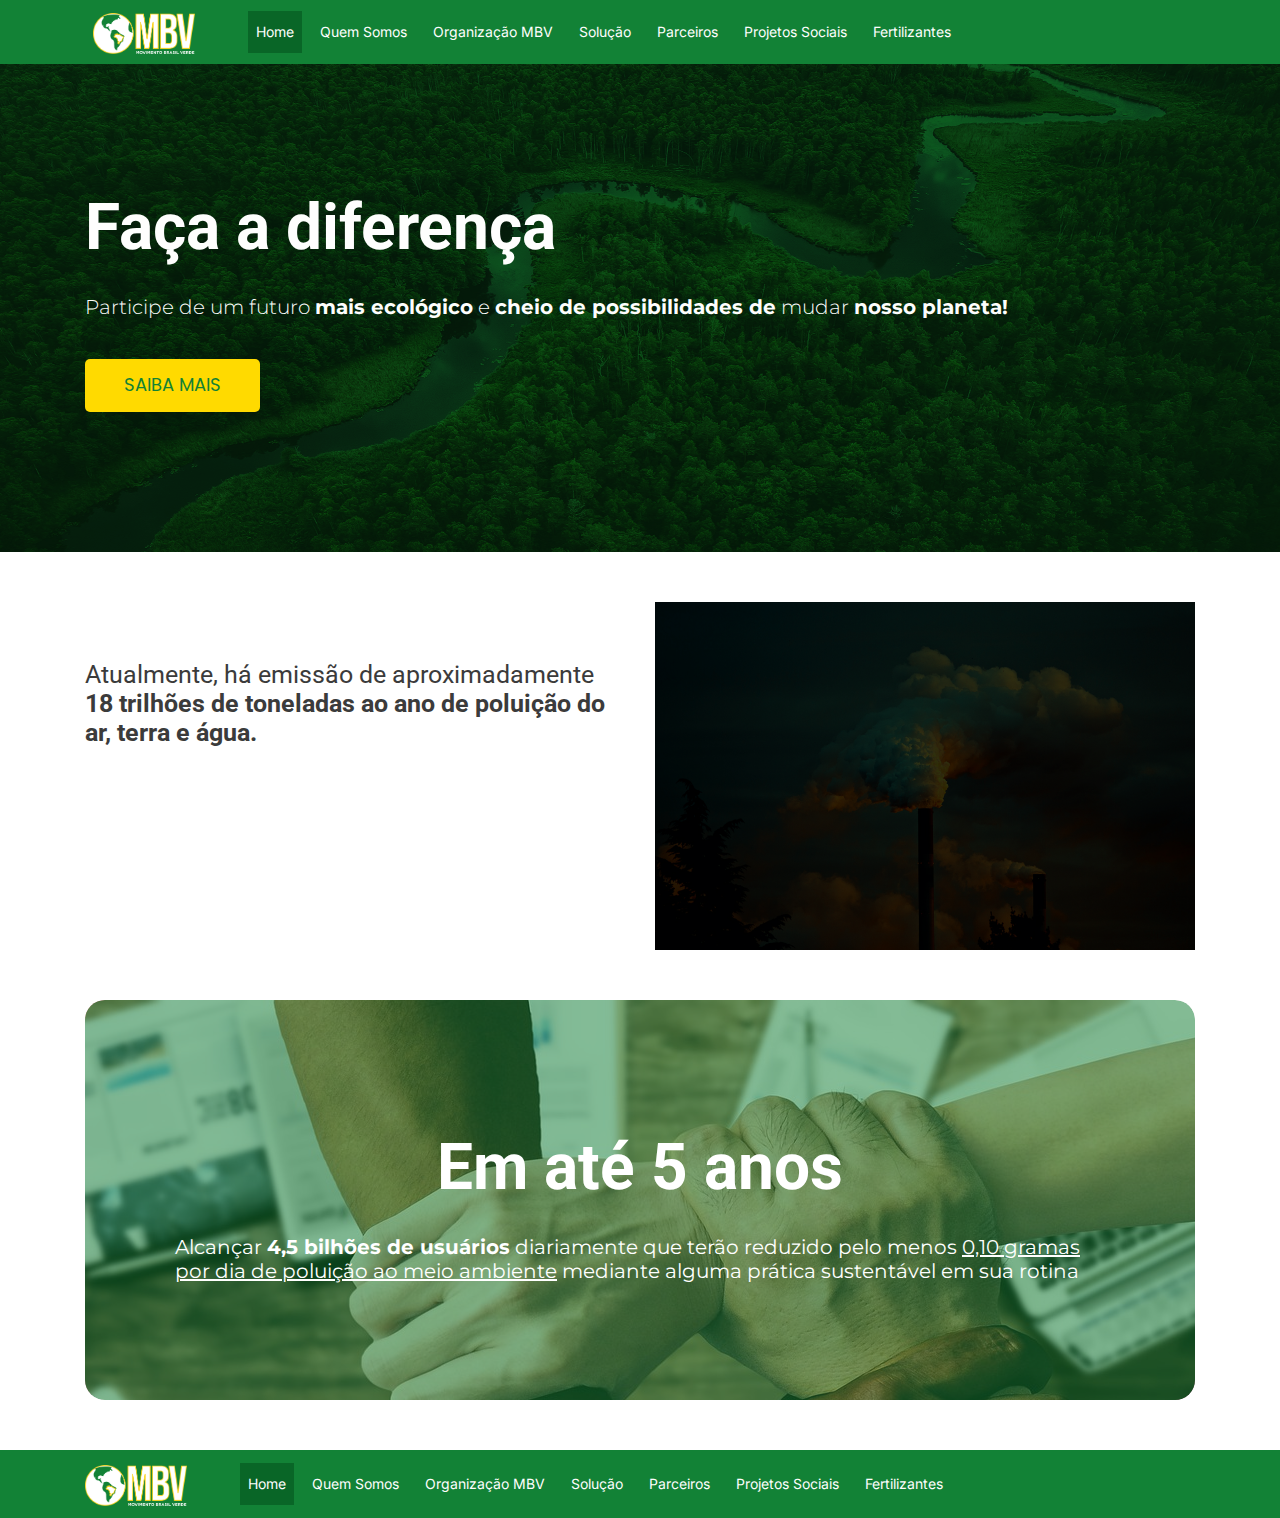
==== commit f0794047: "add section" ====
--- a/index.html
+++ b/index.html
@@ -108,7 +108,6 @@
                <div class="row">
                   <div class="col-md-6"> 
                      <div class="about_taital_box mt-md-5">
-                        <h1 class="about_taital">Problema</h1>
                         <h1 class="about_taital_1">Atualmente, há emissão de aproximadamente <strong> 18 trilhões de toneladas ao ano de poluição do ar, terra e água.</strong></h1>
                      </div>
                   </div>
@@ -119,6 +118,21 @@
             </div>
          </div>
       </div>
+
+
+      
+      <section class="image-section layout_padding">
+         <div class="container">
+             <div class="image-inner set-bg" data-setbg="images/image-section.png" style="background-image: url(images/image-section.png);">
+               <div class="ni-text d-flex justify-content-center align-items-center">
+                  <h3>Em até 5 anos</h3>
+                  <p>Alcançar <b>4,5 bilhões de usuários</b> diariamente que terão reduzido pelo menos <u>0,10 gramas por dia de poluição ao meio ambiente</u> mediante alguma prática sustentável em sua rotina</p>
+              </div>
+               
+             </div>
+         </div>
+     </section>
+     
       <!-- about section end -->
       <!-- coffee section start -->
       <!-- <div class="coffee_section layout_padding">
--- a/css/style.css
+++ b/css/style.css
@@ -493,6 +493,14 @@
 
 }
 
+.bg-image-section {
+    background-image: url('../images/image-section.png');
+    background-size: cover;
+    background-position: center;
+    border-radius: 20px;
+    padding: 100px 0; 
+}
+
 .about_text {
     width: 100%;
     float: left;
@@ -501,29 +509,63 @@
     margin: 0px;
 }
 
-.readmore_btn {
-    width: 170px;
-    float: left;
-    margin-top: 40px;
-}
-
-.readmore_btn a {
-    width: 100%;
-    float: left;
-    font-size: 18px;
-    color: #096627;
-    text-transform: uppercase;
-    border-radius: 5px;
-    border: 1px solid #096627;
-    padding: 10px;
-    border-radius: 5px;
-    text-align: center;
-}
-
-.readmore_btn a:hover {
-    color: #4a4949;
-    border: 1px solid #4a4949;
-}
+/*---------------------
+  Newslatter Section
+-----------------------*/
+
+.image-inner {
+    width: 100%;
+    height: 400px;
+    padding: 60px 70px 48px;
+    overflow: hidden;
+    border-radius: 20px;
+    position: relative;
+}
+
+.image-inner::before {
+    content: "";
+    position: absolute;
+    top: 0;
+    left: 0;
+    width: 100%;
+    height: 100%;
+    background-color: rgba(18, 130, 54, 0.5); 
+    border-radius: 20px;
+}
+
+.image-inner .ni-text {
+    position: relative;
+    z-index: 1;
+    display: flex;
+    flex-direction: column;
+    justify-content: center; 
+    align-items: center; 
+    height: 100%; 
+    font-family:'Roboto', sans-serif;
+
+}
+
+.image-inner .ni-text h3 {
+    font-family: 'Roboto', sans-serif;
+    font-weight: 700;
+    font-size: 4rem;
+    line-height: 4.6875rem;
+    text-align: center;
+    color: #ffffff;
+
+}
+
+.image-inner .ni-text p {
+    font-family: 'Montserrat', sans-serif;
+    font-weight: 400;
+    font-size: 1.25rem;
+    color: #ffffff;
+    margin-bottom: 0;
+}
+
+
+
+
 
 
 /* about section end */
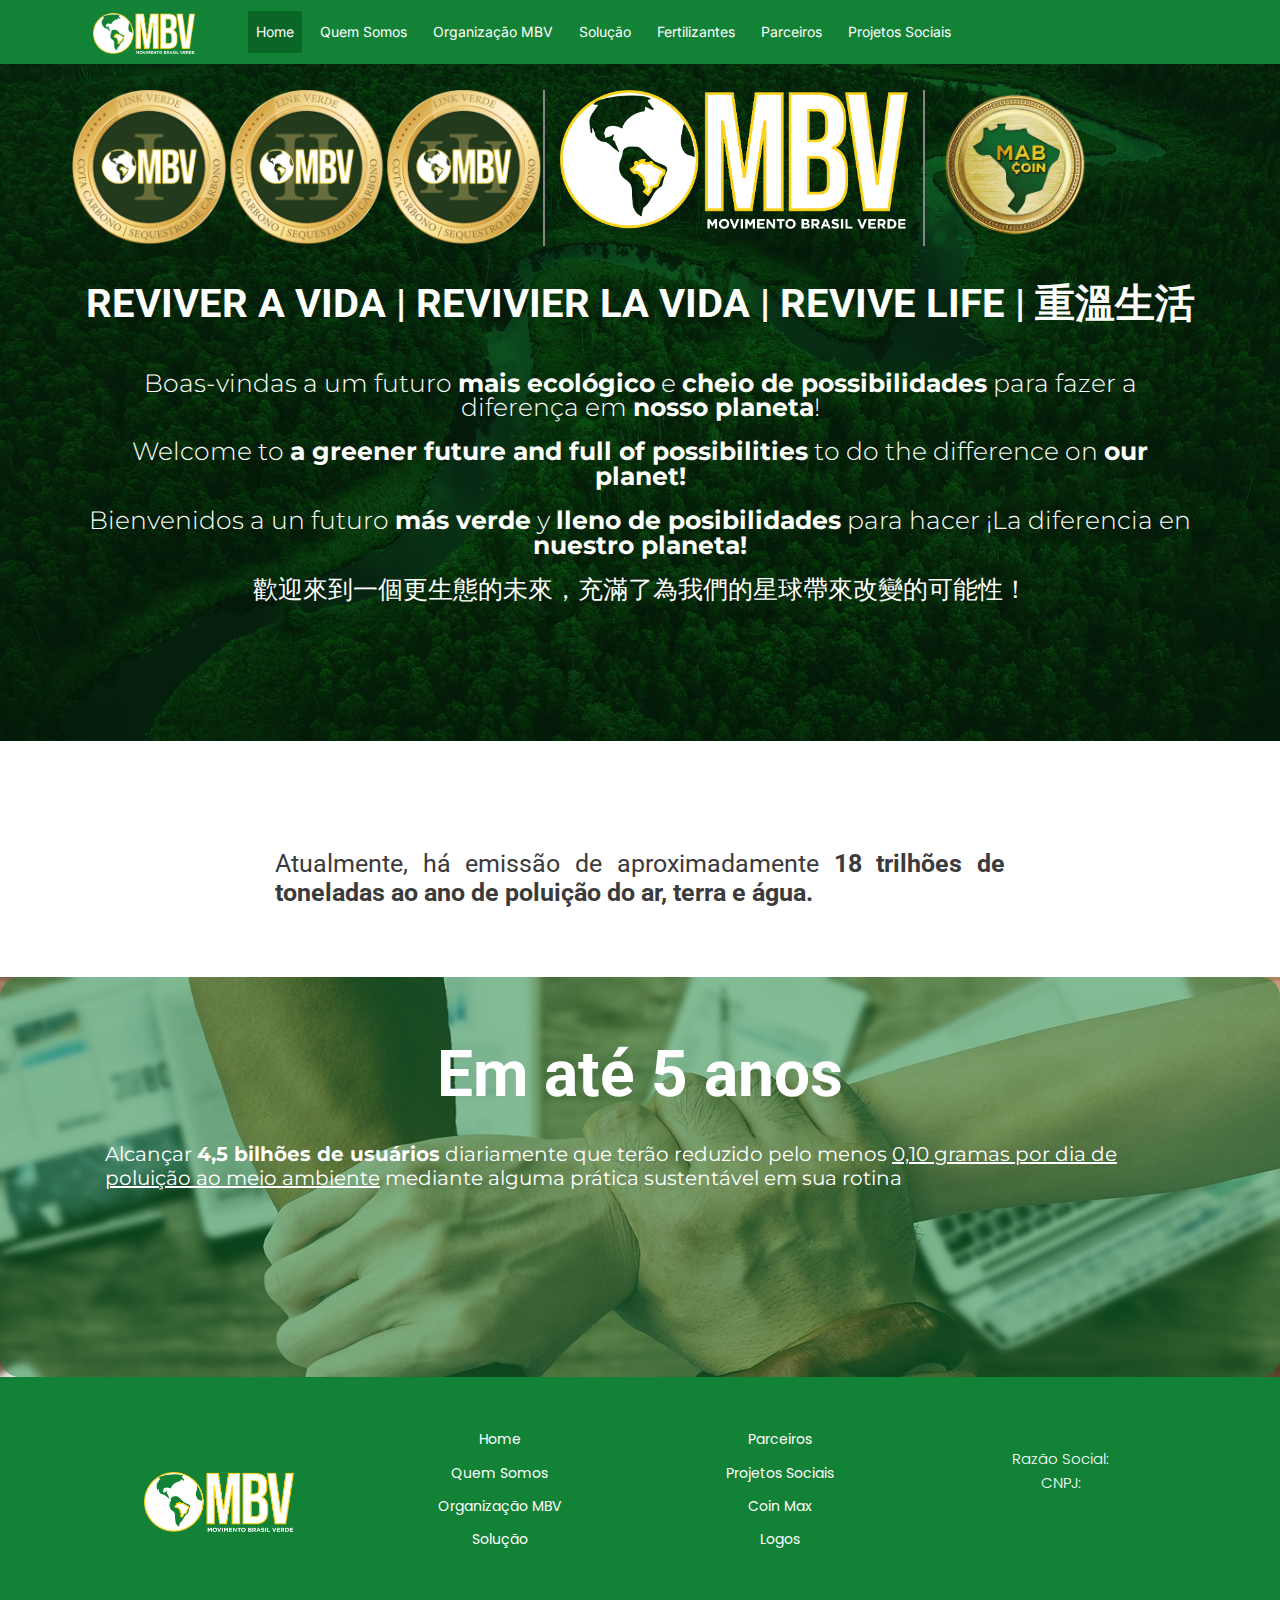
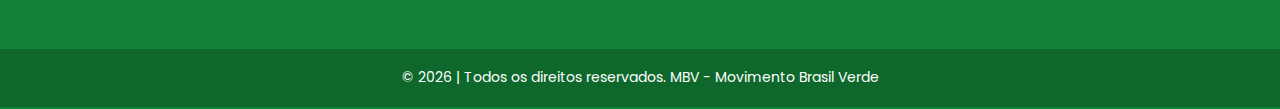
==== commit cca6db7d: "ajutes" ====
--- a/index.html
+++ b/index.html
@@ -20,7 +20,7 @@
       <!-- Responsive-->
       <link rel="stylesheet" href="css/responsive.css">
       <!-- fevicon -->
-      <link rel="icon" href="images/fevicon.png" type="image/gif" />
+      <link rel="icon" href="images/logo.png" type="image/gif" />
       <!-- font css -->
       <link href="https://fonts.googleapis.com/css2?family=Poppins:wght@400;600;800&display=swap" rel="stylesheet">
       <link rel="stylesheet" href="https://fonts.googleapis.com/css2?family=Inter:wght@400;500;700&display=swap">
@@ -44,34 +44,35 @@
                 </button>
                 <div class="navbar-collapse collapse" id="navbarSupportedContent" style="">
                     <ul class="navbar-nav ml-md-5">
-                        <li class="nav-item active">
-                            <a class="nav-link" href="index.html">Home</a>
-                        </li>
-                        <li class="nav-item">
-                            <a class="nav-link" href="#">Quem Somos</a>
-                        </li>
-                        <li class="nav-item">
-                            <a class="nav-link" href="#">Organização MBV</a>
-                        </li>
-                        <li class="nav-item">
-                            <a class="nav-link" href="#">Solução</a>
-                        </li>
-                        <li class="nav-item">
-                            <a class="nav-link" href="#">Parceiros</a>
-                        </li>
-                        <li class="nav-item">
-                            <a class="nav-link" href="#">Projetos Sociais</a>
+                        <li class="nav-item">
+                            <a class="nav-link active" href="index.html">Home</a>
+                        </li>
+                        <li class="nav-item">
+                            <a class="nav-link" href="quem-somos.html">Quem Somos</a>
+                        </li>
+                        <li class="nav-item">
+                           <a class="nav-link" href="organizacao-mbv.html">Organização MBV</a>
+                       </li>
+                        <li class="nav-item">
+                            <a class="nav-link" href="solucao.html">Solução</a>
                         </li>
                         <li class="nav-item dropdown">
                             <a class="nav-link" href="#" id="navbarDropdown" role="button" data-toggle="dropdown" aria-haspopup="true" aria-expanded="false">
                                 Fertilizantes
                             </a>
                             <div class="dropdown-menu" aria-labelledby="navbarDropdown">
-                                <a class="dropdown-item" href="#"> Coin Max</a>
+                                <a class="dropdown-item" href="coin-max.html"> Coin Max</a>
                                 <div class="dropdown-divider"></div>
-                                <a class="dropdown-item" href="#">Logos</a>
-                            </div>
-                        </li>
+                                <a class="dropdown-item" href="logos.html">Logos</a>
+                            </div>
+                        </li>
+                        <li class="nav-item">
+                            <a class="nav-link" href="parceiros.html">Parceiros</a>
+                        </li>
+                        <li class="nav-item">
+                            <a class="nav-link" href="projetos-sociais.html">Projetos Sociais</a>
+                        </li>
+                        
                     
                     </ul>
                 
@@ -81,19 +82,54 @@
          <!-- banner section start --> 
          <div class="banner_section layout_padding">
             <div class="container">
-               <div>
+            <div>
                 <div class="row">
                     <div class="col-md-12">
-                       <div class="banner_taital_main">
-                          <h1 class="banner_taital">Faça a diferença</h1>
-                          <p class="banner_text">Participe de um futuro <b>mais ecológico</b> e <b>cheio de possibilidades de</b> mudar <b>nosso planeta!</b></p>
-                          <div class="btn_main">
-                             <div class="about_bt active">
-                                <a href="#">Saiba mais</a></div>
-                          </div>
-                       </div>
+                        <div class="row">
+                            <div class="col-sm-5">
+                                <div class="row" style="border-right: 2px solid #858585;">
+                                    <div class="col-md-4 col-sm-12 px-0">
+                                       <img src="images/link_1.png" alt="" class="mx-auto d-block img-fluid">
+                                    </div>
+                                    <div class="col-md-4 col-sm-12 px-0">
+                                       <img src="images/link_2.png" alt="" class="mx-auto d-block img-fluid">
+                                    </div>
+                                    <div class="col-md-4 col-sm-12 px-0">
+                                       <img src="images/link_3.png" alt="" class="mx-auto d-block img-fluid">
+                                    </div>
+                                 </div>
+                            </div>
+                            <div class="col-sm-4" style="border-right: 2px solid #858585;">
+                                <img src="images/logo.png" alt="" class="mx-auto d-block img-fluid">
+                            </div>
+                            <div class="col-sm-3">
+                                <img src="images/mabcoin.png" style="max-width: 150px;" alt="" class="mx-auto img-fluid">
+                            </div>
+                        </div>
                     </div>
-                 </div>
+                    <div class="col-md-12 justify-content-center align-items-center text-center">
+                        <div class="banner_taital_main">
+                            <h1 class="banner_taital_2">REVIVER A VIDA | REVIVIER LA VIDA | REVIVE LIFE | 重溫生活</h1>
+                            <p class="banner_text_2">
+                            Boas-vindas a um futuro <b>mais ecológico</b> e <b>cheio de possibilidades</b> para fazer a diferença em <b>nosso planeta</b>!
+                            </p>
+                            <p class="banner_text_2">
+                                Welcome to <b>a greener future and full of possibilities</b>
+                                to do the difference on <b>our planet!</b>
+
+                            </p>
+                            <p class="banner_text_2">
+                                    Bienvenidos a un futuro <b>más verde</b> y <b>lleno de posibilidades</b>
+                                    para hacer
+                                    ¡La diferencia en <b>nuestro planeta! </b>                                  
+                            </p>
+                            <p class="banner_text_2">
+                                歡迎來到一個更生態的未來，充滿了為我們的星球帶來改變的可能性！                                
+                        </p>
+                            
+                        </div>
+                    </div>
+                </div>
 
                </div>
             </div>
@@ -106,14 +142,11 @@
          <div class="container">
             <div class="about_section_2">
                <div class="row">
-                  <div class="col-md-6"> 
+                  <div class="offset-md-2 col-md-8 col-sm-12 justify-content-center align-items-center text-center"> 
                      <div class="about_taital_box mt-md-5">
                         <h1 class="about_taital_1">Atualmente, há emissão de aproximadamente <strong> 18 trilhões de toneladas ao ano de poluição do ar, terra e água.</strong></h1>
                      </div>
                   </div>
-                  <div class="col-md-6"> 
-                     <div class="image_iman"><img src="images/about-img.png" class="about_img"></div>
-                  </div>
                </div>
             </div>
          </div>
@@ -121,369 +154,100 @@
 
 
       
-      <section class="image-section layout_padding">
-         <div class="container">
-             <div class="image-inner set-bg" data-setbg="images/image-section.png" style="background-image: url(images/image-section.png);">
-               <div class="ni-text d-flex justify-content-center align-items-center">
-                  <h3>Em até 5 anos</h3>
-                  <p>Alcançar <b>4,5 bilhões de usuários</b> diariamente que terão reduzido pelo menos <u>0,10 gramas por dia de poluição ao meio ambiente</u> mediante alguma prática sustentável em sua rotina</p>
-              </div>
+      <section class="image-section layout_padding" style="padding-bottom: 0;">
+         <div>
+             <div class="image-inner set-bg" data-setbg="images/image-section.png" style="background-image: url(images/image-section.png);border-radius: 0;">
+               <div class="container">
+                <div class="ni-text d-flex justify-content-center align-items-center">
+                    <h3>Em até 5 anos</h3>
+                    <p>Alcançar <b>4,5 bilhões de usuários</b> diariamente que terão reduzido pelo menos <u>0,10 gramas por dia de poluição ao meio ambiente</u> mediante alguma prática sustentável em sua rotina</p>
+                </div>
+               </div>
                
              </div>
          </div>
      </section>
      
-      <!-- about section end -->
-      <!-- coffee section start -->
-      <!-- <div class="coffee_section layout_padding">
-         <div class="container">
-            <div class="row">
-               <div class="col-md-12">
-                  <h1 class="coffee_taital">OUR Coffee OFFER</h1>
-               </div>
-            </div>
-         </div>
-         <div class="coffee_section_2">
-            <div id="main_slider" class="carousel slide" data-ride="carousel">
-               <div class="carousel-inner">
-                  <div class="carousel-item active">
-                     <div class="container-fluid">
-                        <div class="row">
-                           <div class="col-lg-3 col-md-6">
-                              <div class="coffee_img"><img src="images/img-1.png"></div>
-                              <div class="coffee_box">
-                                 <h3 class="types_text">TYPES OF COFFEE</h3>
-                                 <p class="looking_text">looking at its layout. The point of</p>
-                                 <div class="read_bt"><a href="#">Read More</a></div>
-                              </div>
-                           </div>
-                           <div class="col-lg-3 col-md-6">
-                              <div class="coffee_img"><img src="images/img-2.png"></div>
-                              <div class="coffee_box">
-                                 <h3 class="types_text">BEAN VARIETIES</h3>
-                                 <p class="looking_text">looking at its layout. The point of</p>
-                                 <div class="read_bt"><a href="#">Read More</a></div>
-                              </div>
-                           </div>
-                           <div class="col-lg-3 col-md-6">
-                              <div class="coffee_img"><img src="images/img-3.png"></div>
-                              <div class="coffee_box">
-                                 <h3 class="types_text">COFFEE & PASTRY</h3>
-                                 <p class="looking_text">looking at its layout. The point of</p>
-                                 <div class="read_bt"><a href="#">Read More</a></div>
-                              </div>
-                           </div>
-                           <div class="col-lg-3 col-md-6">
-                              <div class="coffee_img"><img src="images/img-4.png"></div>
-                              <div class="coffee_box">
-                                 <h3 class="types_text">COFFEE TO GO</h3>
-                                 <p class="looking_text">looking at its layout. The point of</p>
-                                 <div class="read_bt"><a href="#">Read More</a></div>
-                              </div>
-                           </div>
-                        </div>
-                     </div>
-                  </div>
-                  <div class="carousel-item">
-                     <div class="container-fluid">
-                        <div class="row">
-                           <div class="col-lg-3 col-md-6">
-                              <div class="coffee_img"><img src="images/img-1.png"></div>
-                              <div class="coffee_box">
-                                 <h3 class="types_text">TYPES OF COFFEE</h3>
-                                 <p class="looking_text">looking at its layout. The point of</p>
-                                 <div class="read_bt"><a href="#">Read More</a></div>
-                              </div>
-                           </div>
-                           <div class="col-lg-3 col-md-6">
-                              <div class="coffee_img"><img src="images/img-2.png"></div>
-                              <div class="coffee_box">
-                                 <h3 class="types_text">BEAN VARIETIES</h3>
-                                 <p class="looking_text">looking at its layout. The point of</p>
-                                 <div class="read_bt"><a href="#">Read More</a></div>
-                              </div>
-                           </div>
-                           <div class="col-lg-3 col-md-6">
-                              <div class="coffee_img"><img src="images/img-3.png"></div>
-                              <div class="coffee_box">
-                                 <h3 class="types_text">COFFEE & PASTRY</h3>
-                                 <p class="looking_text">looking at its layout. The point of</p>
-                                 <div class="read_bt"><a href="#">Read More</a></div>
-                              </div>
-                           </div>
-                           <div class="col-lg-3 col-md-6">
-                              <div class="coffee_img"><img src="images/img-4.png"></div>
-                              <div class="coffee_box">
-                                 <h3 class="types_text">COFFEE TO GO</h3>
-                                 <p class="looking_text">looking at its layout. The point of</p>
-                                 <div class="read_bt"><a href="#">Read More</a></div>
-                              </div>
-                           </div>
-                        </div>
-                     </div>
-                  </div>
-                  <div class="carousel-item">
-                     <div class="container-fluid">
-                        <div class="row">
-                           <div class="col-lg-3 col-md-6">
-                              <div class="coffee_img"><img src="images/img-1.png"></div>
-                              <div class="coffee_box">
-                                 <h3 class="types_text">TYPES OF COFFEE</h3>
-                                 <p class="looking_text">looking at its layout. The point of</p>
-                                 <div class="read_bt"><a href="#">Read More</a></div>
-                              </div>
-                           </div>
-                           <div class="col-lg-3 col-md-6">
-                              <div class="coffee_img"><img src="images/img-2.png"></div>
-                              <div class="coffee_box">
-                                 <h3 class="types_text">BEAN VARIETIES</h3>
-                                 <p class="looking_text">looking at its layout. The point of</p>
-                                 <div class="read_bt"><a href="#">Read More</a></div>
-                              </div>
-                           </div>
-                           <div class="col-lg-3 col-md-6">
-                              <div class="coffee_img"><img src="images/img-3.png"></div>
-                              <div class="coffee_box">
-                                 <h3 class="types_text">COFFEE & PASTRY</h3>
-                                 <p class="looking_text">looking at its layout. The point of</p>
-                                 <div class="read_bt"><a href="#">Read More</a></div>
-                              </div>
-                           </div>
-                           <div class="col-lg-3 col-md-6">
-                              <div class="coffee_img"><img src="images/img-4.png"></div>
-                              <div class="coffee_box">
-                                 <h3 class="types_text">COFFEE TO GO</h3>
-                                 <p class="looking_text">looking at its layout. The point of</p>
-                                 <div class="read_bt"><a href="#">Read More</a></div>
-                              </div>
-                           </div>
-                        </div>
-                     </div>
-                  </div>
-               </div>
-               <a class="carousel-control-prev" href="#main_slider" role="button" data-slide="prev">
-               <i class="fa fa-arrow-left"></i>
-               </a>
-               <a class="carousel-control-next" href="#main_slider" role="button" data-slide="next">
-               <i class="fa fa-arrow-right"></i>
-               </a>
-            </div>
-         </div>
-      </div> -->
-      <!-- coffee section end -->
-      <!-- client section start -->
-      <!-- <div class="client_section layout_padding">
-         <div class="container">
-            <div id="custom_slider" class="carousel slide" data-ride="carousel">
-               <div class="carousel-inner">
-                  <div class="carousel-item active">
-                     <div class="row">
-                        <div class="col-md-12">
-                           <h1 class="about_taital">What syas customers</h1>
-                        </div>
-                     </div>
-                     <div class="client_section_2">
-                        <div class="client_taital_main">
-                           <div class="client_left">
-                              <div class="client_img"><img src="images/client-img1.png"></div>
-                           </div>
-                           <div class="client_right">
-                              <h3 class="moark_text">Joy Moark</h3>
-                              <p class="client_text">now use Lorem Ipsum as their default model text, and a search for 'lorem ipsum' will uncover many web sites still in their infancynow use Lorem Ipsum as their default model text, </p>
-                           </div>
-                        </div>
-                     </div>
-                  </div>
-                  <div class="carousel-item">
-                     <div class="row">
-                        <div class="col-md-12">
-                           <h1 class="about_taital">What syas customers</h1>
-                        </div>
-                     </div>
-                     <div class="client_section_2">
-                        <div class="client_taital_main">
-                           <div class="client_left">
-                              <div class="client_img"><img src="images/client-img1.png"></div>
-                           </div>
-                           <div class="client_right">
-                              <h3 class="moark_text">Joy Moark</h3>
-                              <p class="client_text">now use Lorem Ipsum as their default model text, and a search for 'lorem ipsum' will uncover many web sites still in their infancynow use Lorem Ipsum as their default model text, </p>
-                           </div>
-                        </div>
-                     </div>
-                  </div>
-                  <div class="carousel-item">
-                     <div class="row">
-                        <div class="col-md-12">
-                           <h1 class="about_taital">What syas customers</h1>
-                        </div>
-                     </div>
-                     <div class="client_section_2">
-                        <div class="client_taital_main">
-                           <div class="client_left">
-                              <div class="client_img"><img src="images/client-img1.png"></div>
-                           </div>
-                           <div class="client_right">
-                              <h3 class="moark_text">Joy Moark</h3>
-                              <p class="client_text">now use Lorem Ipsum as their default model text, and a search for 'lorem ipsum' will uncover many web sites still in their infancynow use Lorem Ipsum as their default model text, </p>
-                           </div>
-                        </div>
-                     </div>
-                  </div>
-               </div>
-               <a class="carousel-control-prev" href="#custom_slider" role="button" data-slide="prev">
-               <i class="fa fa-arrow-left"></i>
-               </a>
-               <a class="carousel-control-next" href="#custom_slider" role="button" data-slide="next">
-               <i class="fa fa-arrow-right"></i>
-               </a>
-            </div>
-         </div>
-      </div> -->
-      <!-- client section end -->
-      <!-- blog section start -->
-      <!-- <div class="blog_section layout_padding">
-         <div class="container">
-            <div class="row">
-               <div class="col-md-12">
-                  <h1 class="about_taital">Our Blog</h1>
-               </div>
-            </div>
-            <div class="blog_section_2">
-               <div class="row">
-                  <div class="col-md-6">
-                     <div class="blog_box">
-                        <div class="blog_img"><img src="images/blog-img1.png"></div>
-                        <h4 class="date_text">05 April</h4>
-                        <h4 class="prep_text">PREP TECHNIQUES Coffee</h4>
-                        <p class="lorem_text">distracted by the readable content of a page when looking at its layout. The point of using Lorem Ipsum is that it has a moredistracted by the readable content of a page when looking at its layout. The point of using Lorem Ipsum is that it has a more</p>
-                     </div>
-                     <div class="read_btn"><a href="#">Read More</a></div>
-                  </div>
-                  <div class="col-md-6">
-                     <div class="blog_box">
-                        <div class="blog_img"><img src="images/blog-img2.png"></div>
-                        <h4 class="date_text">05 April</h4>
-                        <h4 class="prep_text">Enjoy Best Coffee</h4>
-                        <p class="lorem_text">distracted by the readable content of a page when looking at its layout. The point of using Lorem Ipsum is that it has a moredistracted by the readable content of a page when looking at its layout. The point of using Lorem Ipsum is that it has a more</p>
-                     </div>
-                     <div class="read_btn"><a href="#">Read More</a></div>
-                  </div>
-               </div>
-            </div>
-         </div>
-      </div> -->
-      <!-- blog section end -->
-      <!-- contact section start -->
-      <!-- <div class="contact_section layout_padding">
-         <div class="container">
-            <div class="row">
-               <div class="col-sm-12">
-                  <h1 class="contact_taital">Get In Touch</h1>
-               </div>
-            </div>
-         </div>
-         <div class="container-fluid">
-            <div class="contact_section_2">
-               <div class="row">
-                  <div class="col-md-12">
-                     <div class="mail_section_1">
-                        <input type="text" class="mail_text" placeholder="Your Name" name="Your Name">
-                        <input type="text" class="mail_text" placeholder="Your Email" name="Your Email">
-                        <input type="text" class="mail_text" placeholder="Your Phone" name="Your Phone">
-                        <textarea class="massage-bt" placeholder="Massage" rows="5" id="comment" name="Massage"></textarea>
-                        <div class="send_bt"><a href="#">Send</a></div>
-                     </div>
-                  </div>
-                  <div class="map_main">
-                     <div class="map-responsive">
-                        <iframe src="https://www.google.com/maps/embed/v1/place?key=AIzaSyA0s1a7phLN0iaD6-UE7m4qP-z21pH0eSc&amp;q=Eiffel+Tower+Paris+France" width="250" height="500" frameborder="0" style="border:0; width: 100%;" allowfullscreen=""></iframe>
-                     </div>
-                  </div>
-               </div>
-            </div>
-         </div>
-      </div> -->
-      <!-- contact section end -->
-      <!-- footer section start -->
-      <!-- <div class="footer_section layout_padding">
-         <div class="container">
-            <div class="row">
-               <div class="col-md-12">
-                  <div class="footer_social_icon">
-                     <ul>
-                        <li><a href="#"><i class="fa fa-facebook" aria-hidden="true"></i></a></li>
-                        <li><a href="#"><i class="fa fa-twitter" aria-hidden="true"></i></a></li>
-                        <li><a href="#"><i class="fa fa-linkedin" aria-hidden="true"></i></a></li>
-                        <li><a href="#"><i class="fa fa-instagram" aria-hidden="true"></i></a></li>
-                     </ul>
-                  </div>
-                  <div class="location_text">
-                     <ul>
-                        <li>
-                           <a href="#">
-                           <i class="fa fa-phone" aria-hidden="true"></i><span class="padding_left_10">+01 1234567890</span>
-                           </a>
-                        </li>
-                        <li>
-                           <a href="#">
-                           <i class="fa fa-envelope" aria-hidden="true"></i><span class="padding_left_10">demo@gmail.com</span>
-                           </a>
-                        </li>
-                     </ul>
-                  </div>
-                  <div class="form-group">
-                     <textarea class="update_mail" placeholder="Your Email" rows="5" id="comment" name="Your Email"></textarea>
-                     <div class="subscribe_bt"><a href="#"><i class="fa fa-arrow-right" aria-hidden="true"></i></a></div>
-                  </div>
-               </div>
-            </div>
-         </div>
-      </div> -->
-      <!-- footer section end -->
-      <!-- copyright section start -->
-      <footer class="footer_section navbar navbar-expand-lg navbar-light bg-navbar"> 
-        <div class="container">
-            <a class="navbar-brand mr-auto" href="index.html">
-                <img src="images/logo.png" alt="Logo">
-            </a>
-            <button class="navbar-toggler collapsed" type="button" data-toggle="collapse" data-target="#footerNavbar" aria-controls="footerNavbar" aria-expanded="false" aria-label="Toggle navigation">
-                <span class="navbar-toggler-icon"></span>
-            </button>
-            <div class="navbar-collapse collapse" id="footerNavbar">
-                <ul class="navbar-nav ml-5">
-                    <li class="nav-item active">
-                        <a class="nav-link" href="index.html">Home</a>
-                    </li>
-                    <li class="nav-item">
-                        <a class="nav-link" href="#">Quem Somos</a>
-                    </li>
-                    <li class="nav-item">
-                        <a class="nav-link" href="#">Organização MBV</a>
-                    </li>
-                    <li class="nav-item">
-                        <a class="nav-link" href="#">Solução</a>
-                    </li>
-                    <li class="nav-item">
-                        <a class="nav-link" href="#">Parceiros</a>
-                    </li>
-                    <li class="nav-item">
-                        <a class="nav-link" href="#">Projetos Sociais</a>
-                    </li>
-                    <li class="nav-item dropdown">
-                        <a class="nav-link" href="#" id="navbarDropdownFooter" role="button" data-toggle="dropdown" aria-haspopup="true" aria-expanded="false">
-                            Fertilizantes
-                        </a>
-                        <div class="dropdown-menu" aria-labelledby="navbarDropdownFooter">
-                            <a class="dropdown-item" href="#"> Coin Max</a>
-                            <div class="dropdown-divider"></div>
-                            <a class="dropdown-item" href="#">Logos</a>
-                        </div>
-                    </li>
-                </ul>
-            </div>
+   
+     <footer class="footer_section text-center text-lg-start text-white">
+        <!-- Grid container -->
+        <div class="container p-4">
+          <!--Grid row-->
+          <div class="row my-4">
+            <!--Grid column-->
+            <div class="col-lg-3 col-md-6 mb-4 mb-md-0">
+    
+              <div class="shadow-1-strong d-flex align-items-center justify-content-center mb-4 mx-auto" style="width: 150px; height: 150px;">
+                <img src="images/logo.png" height="70" alt=""
+                     loading="lazy" />
+              </div>
+    
+            </div>
+            <!--Grid column-->
+    
+            <!--Grid column-->
+            <div class="col-lg-3 col-md-6 mb-4 mb-md-0">
+    
+              <ul class="list-unstyled">
+                <li class="mb-2">
+                  <a href="index.html" class="text-white"></i>Home</a>
+                </li>
+                <li class="mb-2">
+                  <a href="quem-somos.html" class="text-white"></i>Quem Somos</a>
+                </li>
+                <li class="mb-2">
+                  <a href="organizacao-mbv.html" class="text-white"></i>Organização MBV</a>
+                </li>
+                <li class="mb-2">
+                  <a href="solucao.html" class="text-white"></i>Solução</a>
+                </li>
+              
+              </ul>
+            </div>
+            <!--Grid column-->
+    
+            <!--Grid column-->
+            <div class="col-lg-3 col-md-6 mb-4 mb-md-0">
+    
+              <ul class="list-unstyled">
+                <li class="mb-2">
+                  <a href="parceiros.html" class="text-white"></i>Parceiros</a>
+                </li>
+                <li class="mb-2">
+                  <a href="prjetos-sociais.html" class="text-white"></i>Projetos Sociais</a>
+                </li>
+                <li class="mb-2">
+                  <a href="coin-max.html" class="text-white"></i>Coin Max</a>
+                </li>
+                <li class="mb-2">
+                  <a href="logos.html" class="text-white"></i>Logos</a>
+                </li>
+              </ul>
+            </div>
+            <!--Grid column-->
+    
+            <!--Grid column-->
+            <div class="col-lg-3 col-md-6 mb-4 mb-md-0">
+              <!-- <h5 class="text-uppercase mb-4 text-white">Contact</h5> -->
+   
+                  <p>Razão Social:
+                    <br>
+                    CNPJ:
+                  </p>
+
+            </div>
+            <!--Grid column-->
+          </div>
+          <!--Grid row-->
         </div>
-    </footer>
+        <!-- Grid container -->
+    
+        <!-- Copyright -->
+        <div class="text-center p-3" style="background-color: rgba(0, 0, 0, 0.2)">
+          © <script>document.write(new Date().getFullYear())</script> | Todos os direitos reservados. MBV - Movimento Brasil Verde
+        </div>
+        <!-- Copyright -->
+      </footer>
     
       <!-- copyright section end -->
       <!-- Javascript files-->
--- a/css/style.css
+++ b/css/style.css
@@ -28,6 +28,7 @@
 
 body {
     color: #666666;
+    background-color: #fff;
     font-size: 14px;
     font-family: 'Poppins', sans-serif;
     line-height: 1.80857;
@@ -338,6 +339,17 @@
     line-height: 75px;
 }
 
+
+.banner_taital_2 {
+    width: 100%;
+    font-size: 40px;
+    margin-top: 20px;
+    font-family: 'Roboto', sans-serif;;
+    color: #fefefd;
+    font-weight: 700;
+    line-height: 75px;
+}
+
 .banner_text {
     width: 100%;
     float: left;
@@ -348,7 +360,21 @@
     margin: 20px 0px 0px 0px;
 }
 
+.banner_text_2 {
+    width: 100%;
+    float: left;
+    font-size: 25px;
+    font-family: 'Montserrat', sans-serif;
+    line-height: 24.38px;
+    color: #fefefd;
+    margin: 20px 0px 0px 0px;
+}
+
 .banner_text b {
+    font-weight: bold;
+}
+
+.banner_text_2 b {
     font-weight: bold;
 }
 
@@ -483,6 +509,10 @@
     width: 100%;
 }
 
+.image_iman{
+    max-width: 400px;
+}
+
 .about_taital_1 {
     width: 100%;
     float: left;
@@ -490,6 +520,7 @@
     color: #3b3b3b;
     margin: 10px 0px;
     font-family: 'Roboto', sans-serif;;
+    text-align: justify;
 
 }
 
@@ -572,23 +603,46 @@
 
 /* coffee section start */
 
-.coffee_section {
-    width: 100%;
-    float: left;
-}
-
-.coffee_taital {
-    width: 100%;
-    float: left;
-    font-size: 40px;
+.mbv_section {
+    width: 100%;
+    float: left;
+}
+
+.mbv_taital {
+    width: 100%;
+    float: left;
+    font-size: 25px;
+    font-family: 'Roboto', sans-serif;;
     color: #3b3b3b;
-    text-transform: uppercase;
     text-align: center;
     font-weight: bold;
     padding-bottom: 0px;
 }
 
-.coffee_section_2 {
+.mbv_taital_links {
+    width: 100%;
+    float: left;
+    font-size: 36px;
+    font-family: 'Roboto', sans-serif;;
+    color: #128236;
+    text-align: center;
+    font-weight: 700;
+    padding-bottom: 0px;
+}
+
+.mbv_taital_text {
+    width: 100%;
+    float: left;
+    font-size: 20px;
+    font-family: 'Montserrat', sans-serif;;
+    color: #737373;
+    text-align: center;
+    font-weight: 400;
+    padding-bottom: 0px;
+    text-align: justify;
+}
+
+.mbv_section_2 {
     width: 90%;
     margin: 0 auto;
     text-align: center;
@@ -785,6 +839,7 @@
 
 .blog_box {
     width: 100%;
+    min-height: 230px;
     background-color: #ffffff;
     box-shadow: 0px 0px 20px 0px;
     padding: 0px 0px 30px 0px;
@@ -867,6 +922,10 @@
     text-align: center;
     text-transform: uppercase;
 }
+
+.logo-carousel-section {
+    background-color: #f5f5f5;
+  }
 
 .contact_section_2 {
     width: 100%;
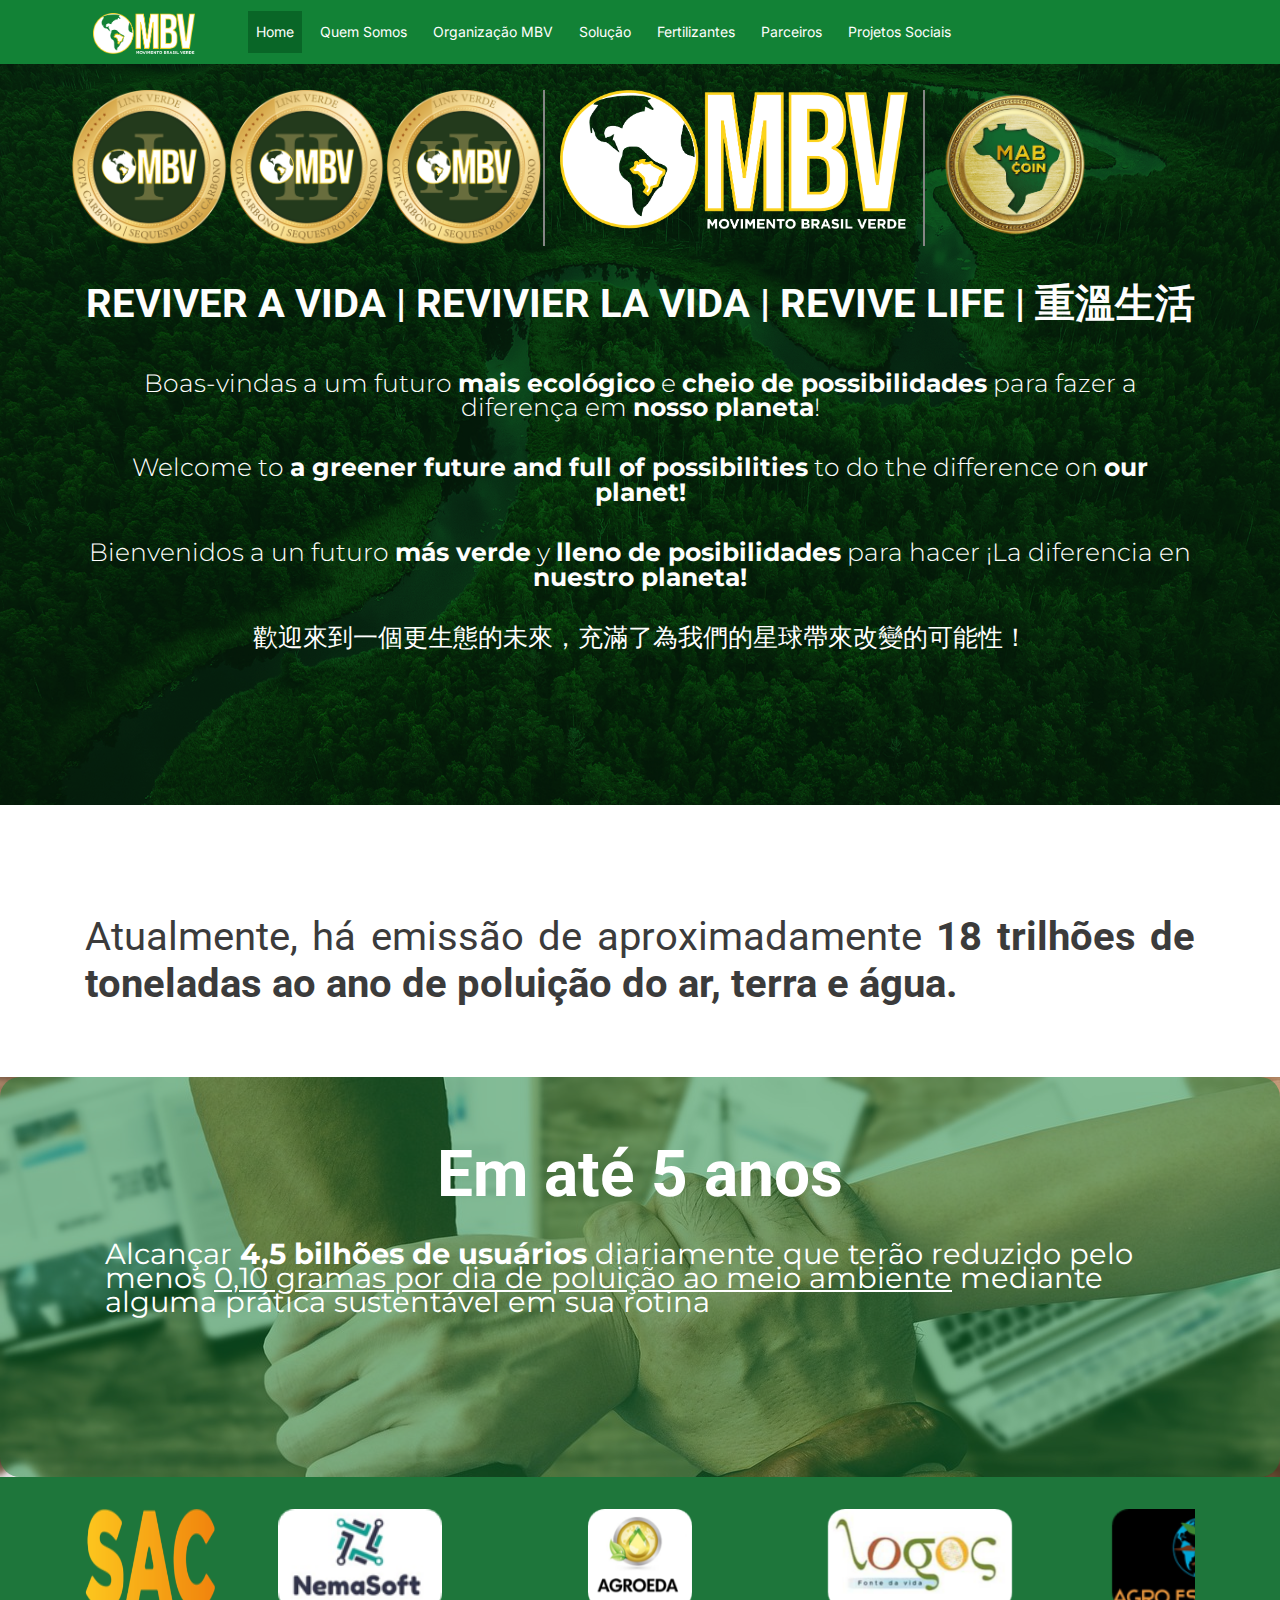
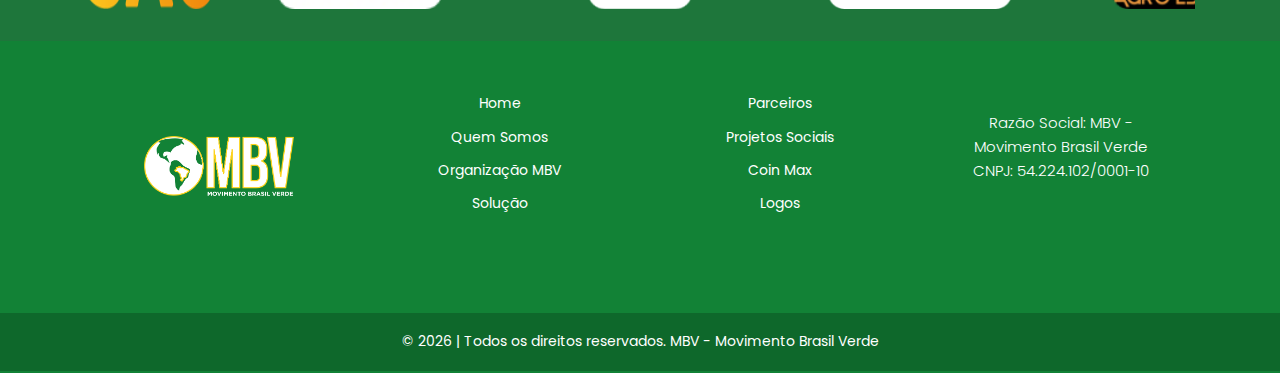
==== commit 60aaf21a: "ajustes" ====
--- a/index.html
+++ b/index.html
@@ -20,12 +20,13 @@
       <!-- Responsive-->
       <link rel="stylesheet" href="css/responsive.css">
       <!-- fevicon -->
-      <link rel="icon" href="images/logo.png" type="image/gif" />
+      <link rel="icon" href="images/favico.jpeg" type="image/gif" />
       <!-- font css -->
       <link href="https://fonts.googleapis.com/css2?family=Poppins:wght@400;600;800&display=swap" rel="stylesheet">
       <link rel="stylesheet" href="https://fonts.googleapis.com/css2?family=Inter:wght@400;500;700&display=swap">
       <link href="https://fonts.googleapis.com/css2?family=Roboto:wght@400;500;700&display=swap" rel="stylesheet">
       <link href="https://fonts.googleapis.com/css2?family=Montserrat:wght@400;500;700&display=swap" rel="stylesheet">
+      <link rel="stylesheet" href="assets/css/owl.carousel.css">
 
       <!-- Scrollbar Custom CSS -->
       <link rel="stylesheet" href="css/jquery.mCustomScrollbar.min.css">
@@ -110,20 +111,20 @@
                     <div class="col-md-12 justify-content-center align-items-center text-center">
                         <div class="banner_taital_main">
                             <h1 class="banner_taital_2">REVIVER A VIDA | REVIVIER LA VIDA | REVIVE LIFE | 重溫生活</h1>
-                            <p class="banner_text_2">
+                            <p class="banner_text_2 pb-3">
                             Boas-vindas a um futuro <b>mais ecológico</b> e <b>cheio de possibilidades</b> para fazer a diferença em <b>nosso planeta</b>!
                             </p>
-                            <p class="banner_text_2">
+                            <p class="banner_text_2 pb-3">
                                 Welcome to <b>a greener future and full of possibilities</b>
                                 to do the difference on <b>our planet!</b>
 
                             </p>
-                            <p class="banner_text_2">
+                            <p class="banner_text_2 pb-3">
                                     Bienvenidos a un futuro <b>más verde</b> y <b>lleno de posibilidades</b>
                                     para hacer
                                     ¡La diferencia en <b>nuestro planeta! </b>                                  
                             </p>
-                            <p class="banner_text_2">
+                            <p class="banner_text_2 pb-3">
                                 歡迎來到一個更生態的未來，充滿了為我們的星球帶來改變的可能性！                                
                         </p>
                             
@@ -142,9 +143,9 @@
          <div class="container">
             <div class="about_section_2">
                <div class="row">
-                  <div class="offset-md-2 col-md-8 col-sm-12 justify-content-center align-items-center text-center"> 
+                  <div class="col-md-12 col-sm-12 justify-content-center align-items-center text-center"> 
                      <div class="about_taital_box mt-md-5">
-                        <h1 class="about_taital_1">Atualmente, há emissão de aproximadamente <strong> 18 trilhões de toneladas ao ano de poluição do ar, terra e água.</strong></h1>
+                        <h1 class="about_taital_1" style="font-size: 40px;">Atualmente, há emissão de aproximadamente <strong> 18 trilhões de toneladas ao ano de poluição do ar, terra e água.</strong></h1>
                      </div>
                   </div>
                </div>
@@ -167,6 +168,66 @@
              </div>
          </div>
      </section>
+
+     <div class=" logo-carousel-section">
+      <div class="container">
+         
+      <div class="logo-carousel-inner">
+         <div class="single-logo-item">
+            <img style="height: 100px;" src="images/agroeda.png" alt="">
+         </div>
+         <div class="single-logo-item">
+            <img style="height: 100px;" src="images/logos.png" alt="">
+         </div>
+         <div class="single-logo-item">
+            <img style="height: 100px;" src="images/agro_esperanza.png" alt="">
+         </div>
+         <div class="single-logo-item">
+            <img style="height: 100px;" src="images/alumbra.png" alt="">
+         </div>
+         <div class="single-logo-item">
+            <img style="height: 100px;" src="images/nova_uniao.png" alt="">
+         </div>
+         <div class="single-logo-item">
+            <img style="height: 100px;" src="images/esperanca.png" alt="">
+         </div>
+         <div class="single-logo-item">
+            <img style="height: 100px;" src="images/eutroterra.png" alt="">
+         </div>
+         <div class="single-logo-item">
+            <img style="height: 100px;" src="images/agroserena.png" alt="">
+         </div>
+         <div class="single-logo-item">
+            <img style="height: 100px;" src="images/douro.png" alt="">
+         </div>
+         <div class="single-logo-item">
+            <img style="height: 100px;" src="images/reviver.png" alt="">
+         </div>
+         <div class="single-logo-item">
+            <img style="height: 100px;" src="images/petala.png" alt="">
+         </div>
+         <div class="single-logo-item">
+            <img style="height: 100px;" src="images/agropower.png" alt="">
+         </div>
+         <div class="single-logo-item">
+            <img style="height: 100px;" src="images/octus.png" alt="">
+         </div>
+         <div class="single-logo-item">
+            <img style="height: 100px;" src="images/serro.png" alt="">
+         </div>
+         <div class="single-logo-item">
+            <img style="height: 100px;" src="images/erflorestal.png" alt="">
+         </div>
+         <div class="single-logo-item">
+            <img style="height: 100px;" src="images/drosac.png" alt="">
+         </div>
+         <div class="single-logo-item">
+            <img style="height: 100px;" src="images/nemasoft.png" alt="">
+         </div>
+         
+      </div>
+      </div>
+   </div>
      
    
      <footer class="footer_section text-center text-lg-start text-white">
@@ -230,9 +291,9 @@
             <div class="col-lg-3 col-md-6 mb-4 mb-md-0">
               <!-- <h5 class="text-uppercase mb-4 text-white">Contact</h5> -->
    
-                  <p>Razão Social:
+                  <p>Razão Social: MBV - Movimento Brasil Verde
                     <br>
-                    CNPJ:
+                    CNPJ: 54.224.102/0001-10
                   </p>
 
             </div>
@@ -256,6 +317,8 @@
       <script src="js/bootstrap.bundle.min.js"></script>
       <script src="js/jquery-3.0.0.min.js"></script>
       <script src="js/plugin.js"></script>
+      <script src="assets/js/owl.carousel.min.js"></script>
+
       <!-- sidebar -->
       <script src="js/jquery.mCustomScrollbar.concat.min.js"></script>
       <script src="js/custom.js"></script>
--- a/css/style.css
+++ b/css/style.css
@@ -589,7 +589,7 @@
 .image-inner .ni-text p {
     font-family: 'Montserrat', sans-serif;
     font-weight: 400;
-    font-size: 1.25rem;
+    font-size: 1.80rem;
     color: #ffffff;
     margin-bottom: 0;
 }
@@ -922,9 +922,27 @@
     text-align: center;
     text-transform: uppercase;
 }
+.owl-carousel .owl-item {
+    display: flex;
+    align-items: center;
+    justify-content: center;
+}
+
+.single-logo-item {
+    text-align: center;
+}
+
+.single-logo-item img {
+    display: block;
+    margin: 0 auto;
+}
+
+
 
 .logo-carousel-section {
-    background-color: #f5f5f5;
+    background-color: #1e763b;
+    padding-top: 2rem;
+    padding-bottom: 2rem;
   }
 
 .contact_section_2 {
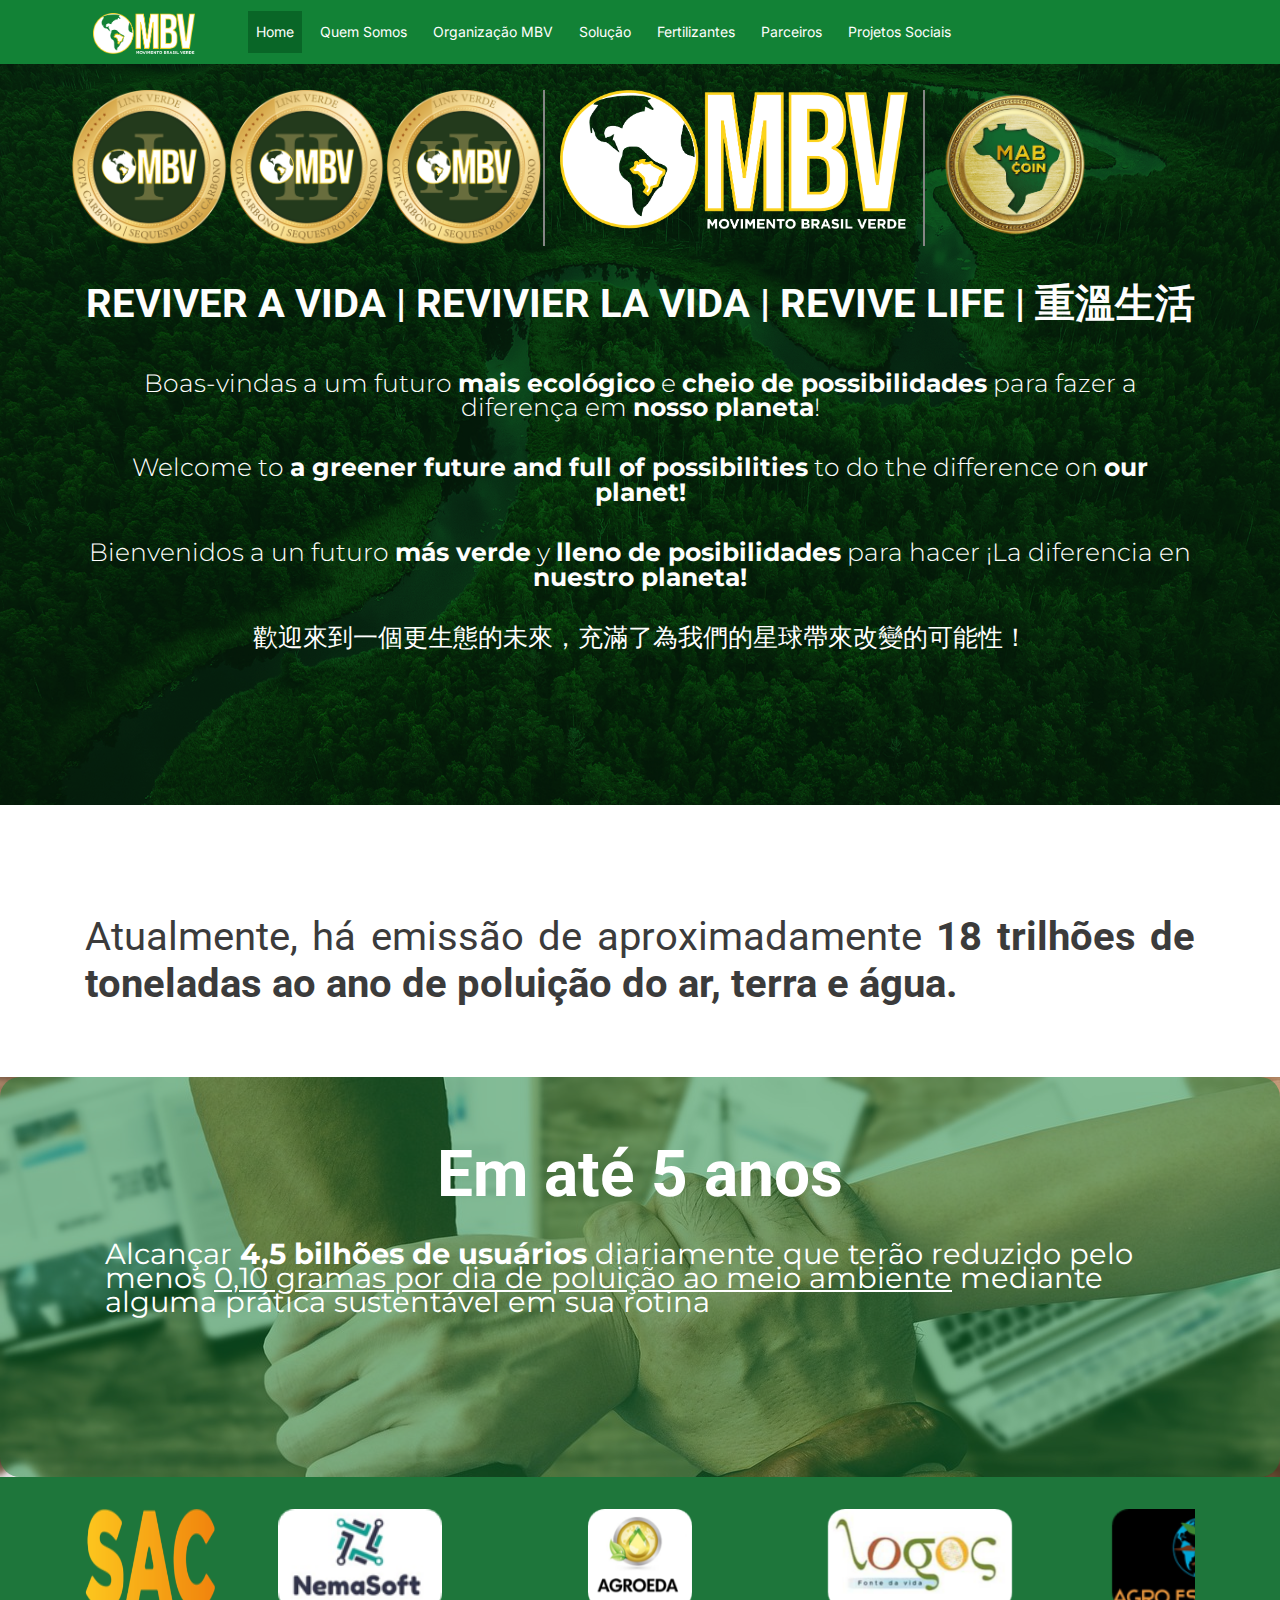
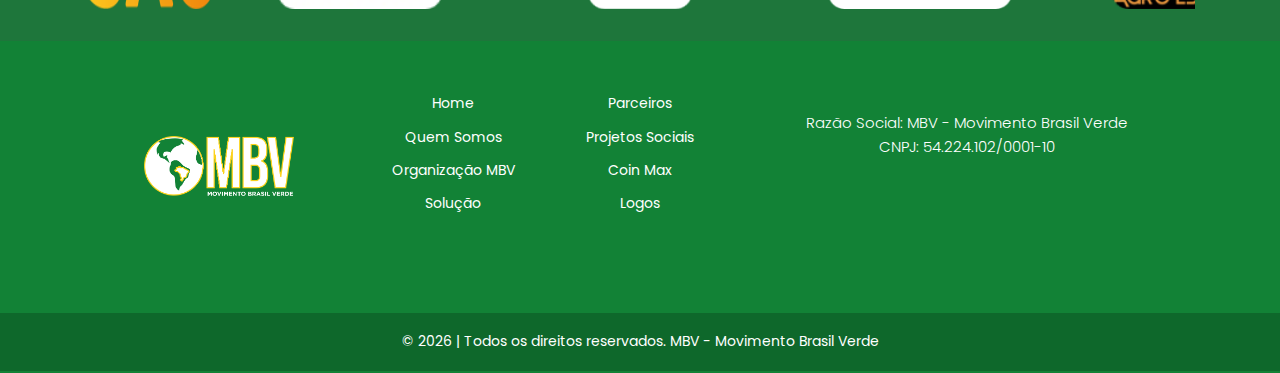
==== commit e6fa1bca: "footer" ====
--- a/index.html
+++ b/index.html
@@ -247,7 +247,7 @@
             <!--Grid column-->
     
             <!--Grid column-->
-            <div class="col-lg-3 col-md-6 mb-4 mb-md-0">
+            <div class="col-lg-2 col-md-6 mb-4 mb-md-0">
     
               <ul class="list-unstyled">
                 <li class="mb-2">
@@ -268,7 +268,7 @@
             <!--Grid column-->
     
             <!--Grid column-->
-            <div class="col-lg-3 col-md-6 mb-4 mb-md-0">
+            <div class="col-lg-2 col-md-6 mb-4 mb-md-0">
     
               <ul class="list-unstyled">
                 <li class="mb-2">
@@ -288,7 +288,7 @@
             <!--Grid column-->
     
             <!--Grid column-->
-            <div class="col-lg-3 col-md-6 mb-4 mb-md-0">
+            <div class="col-lg-5 col-md-6 mb-4 mb-md-0">
               <!-- <h5 class="text-uppercase mb-4 text-white">Contact</h5> -->
    
                   <p>Razão Social: MBV - Movimento Brasil Verde
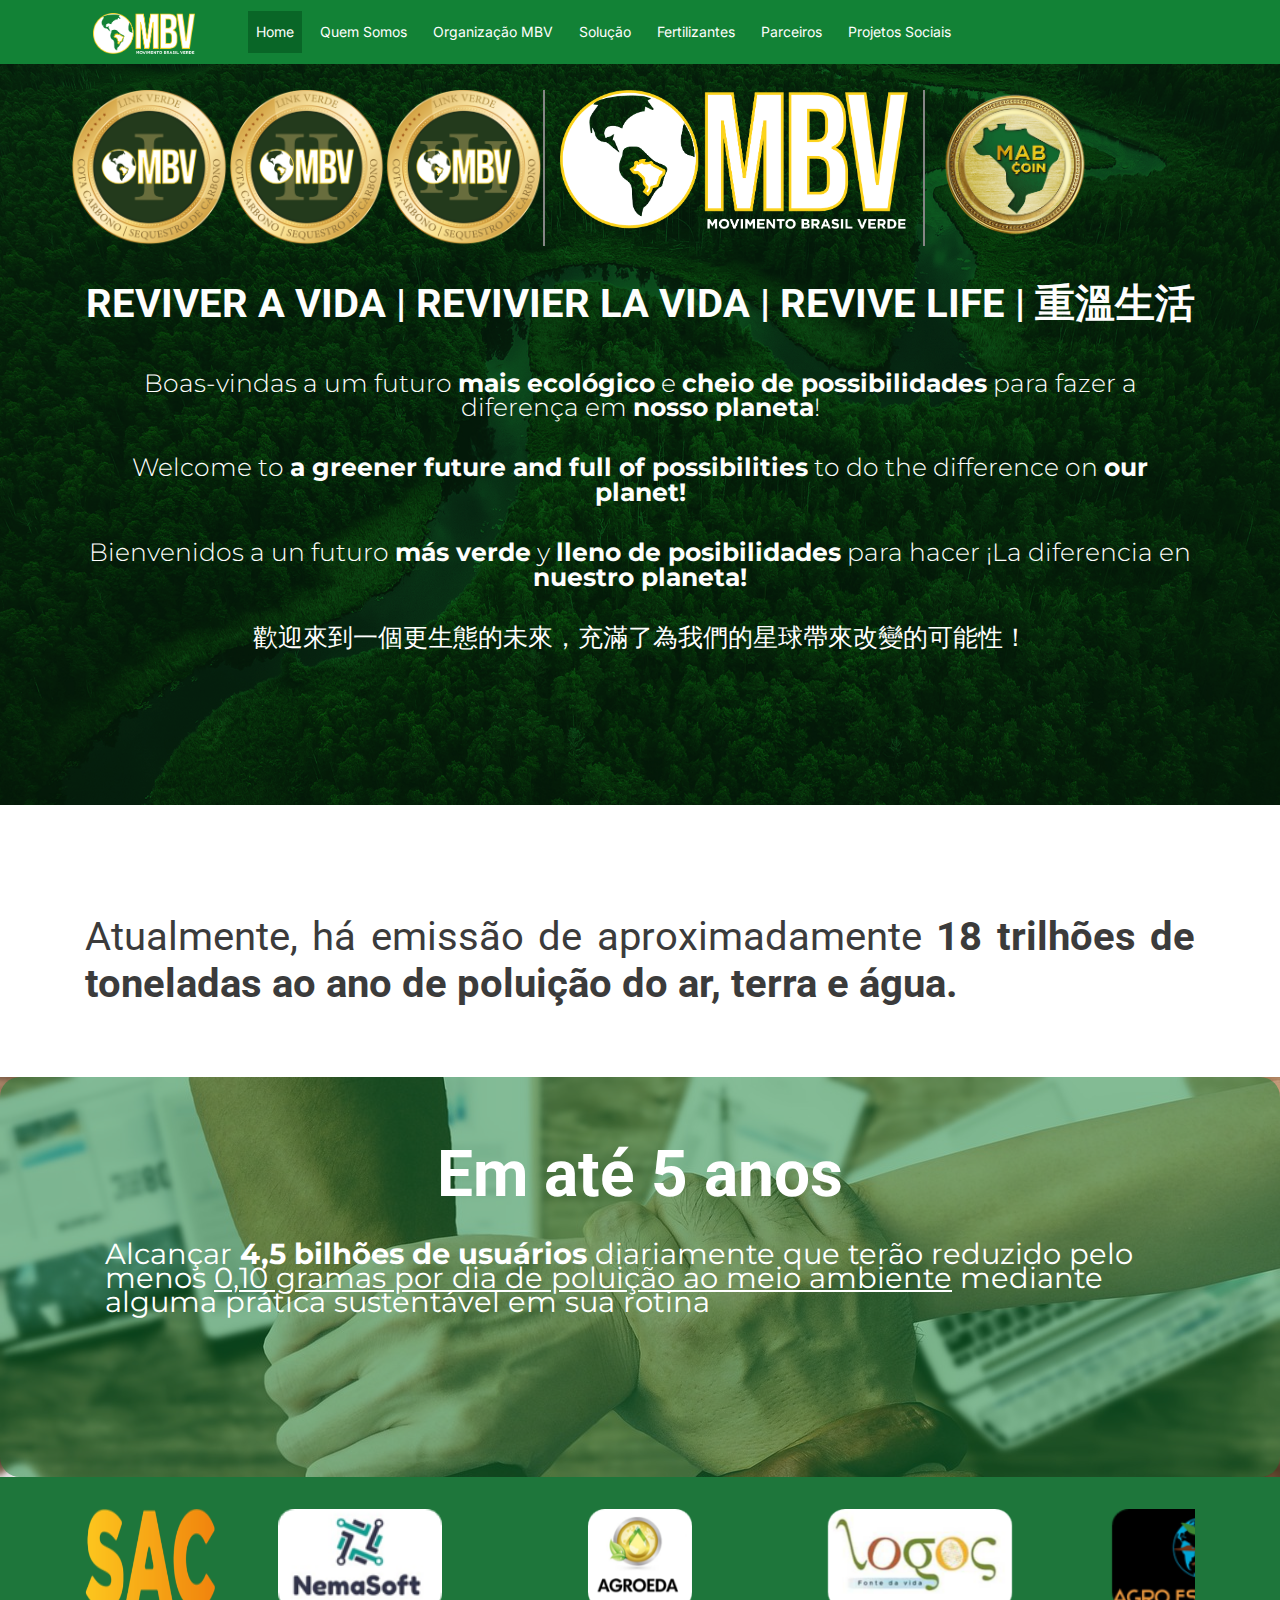
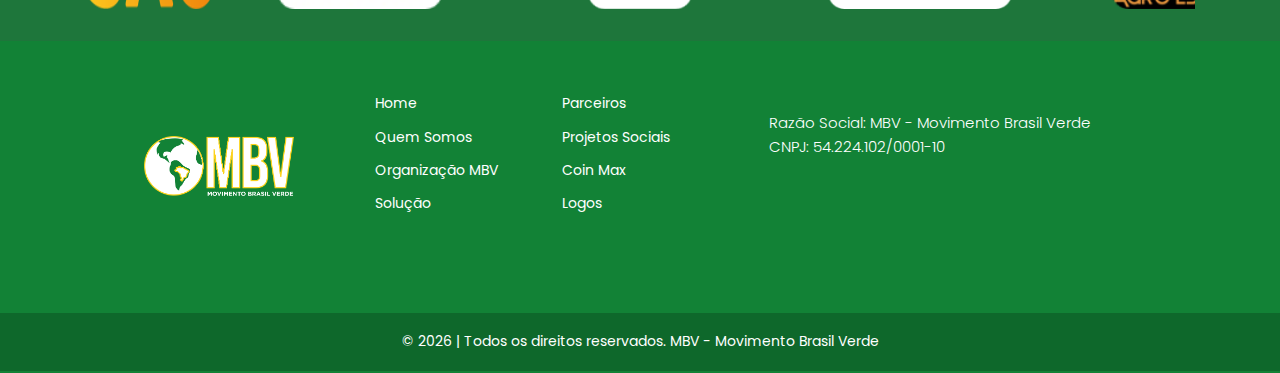
==== commit c922f8ab: "footer" ====
--- a/index.html
+++ b/index.html
@@ -230,7 +230,7 @@
    </div>
      
    
-     <footer class="footer_section text-center text-lg-start text-white">
+     <footer class="footer_section text-left text-lg-start text-white">
         <!-- Grid container -->
         <div class="container p-4">
           <!--Grid row-->
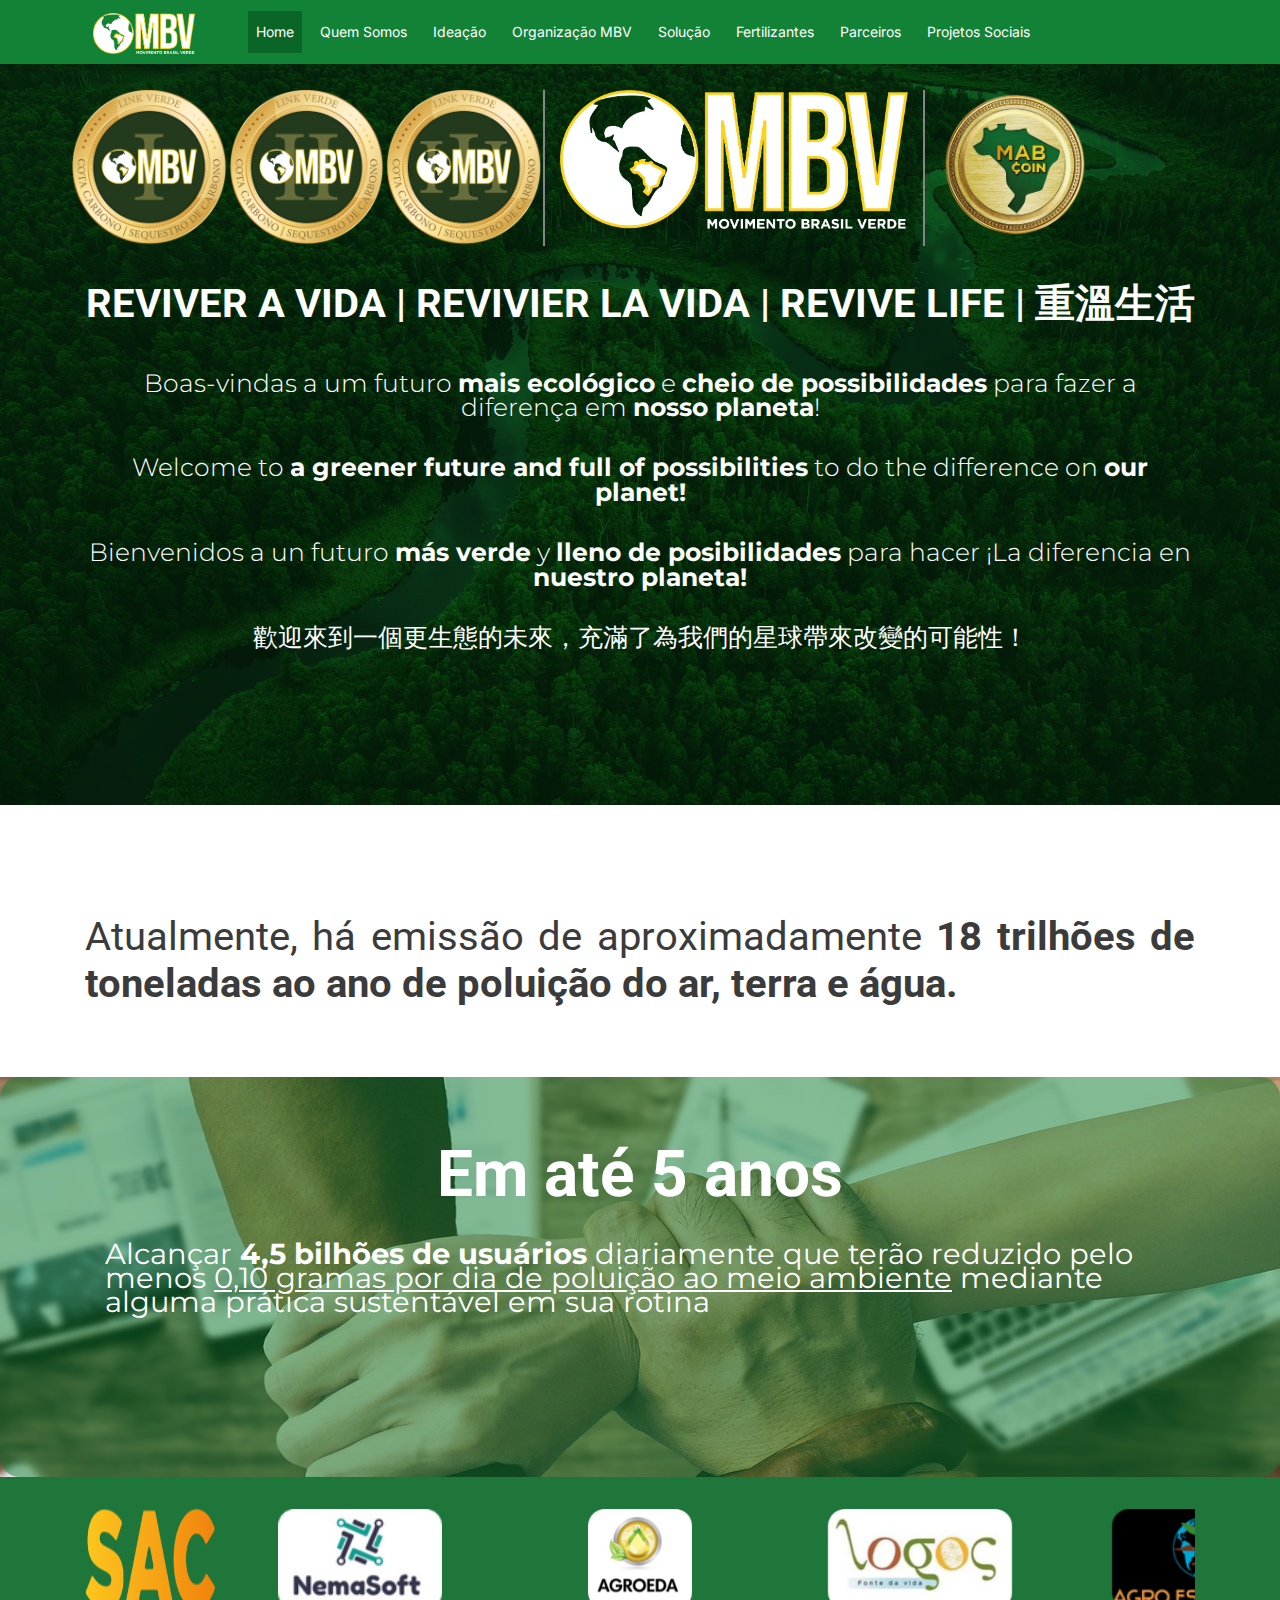
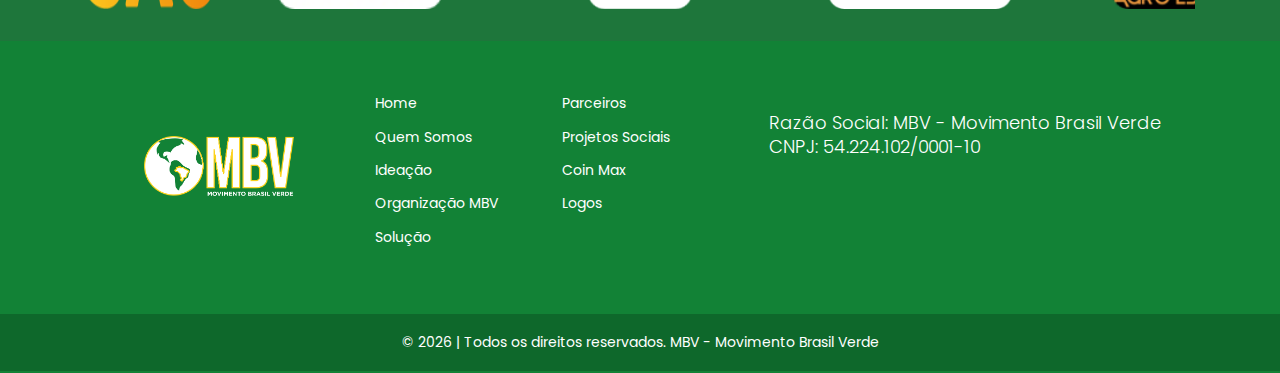
==== commit 35316102: "ideação" ====
--- a/index.html
+++ b/index.html
@@ -51,6 +51,9 @@
                         <li class="nav-item">
                             <a class="nav-link" href="quem-somos.html">Quem Somos</a>
                         </li>
+                        <li class="nav-item">
+                           <a class="nav-link" href="ideacao.html">Ideação</a>
+                       </li>
                         <li class="nav-item">
                            <a class="nav-link" href="organizacao-mbv.html">Organização MBV</a>
                        </li>
@@ -230,85 +233,88 @@
    </div>
      
    
-     <footer class="footer_section text-left text-lg-start text-white">
-        <!-- Grid container -->
-        <div class="container p-4">
-          <!--Grid row-->
-          <div class="row my-4">
-            <!--Grid column-->
-            <div class="col-lg-3 col-md-6 mb-4 mb-md-0">
-    
-              <div class="shadow-1-strong d-flex align-items-center justify-content-center mb-4 mx-auto" style="width: 150px; height: 150px;">
-                <img src="images/logo.png" height="70" alt=""
-                     loading="lazy" />
-              </div>
-    
+   <footer class="footer_section text-left text-lg-start text-white">
+      <!-- Grid container -->
+      <div class="container p-4">
+        <!--Grid row-->
+        <div class="row my-4">
+          <!--Grid column-->
+          <div class="col-lg-3 col-md-6 mb-4 mb-md-0">
+  
+            <div class="shadow-1-strong d-flex align-items-center justify-content-center mb-4 mx-auto" style="width: 150px; height: 150px;">
+              <img src="images/logo.png" height="70" alt=""
+                   loading="lazy" />
             </div>
-            <!--Grid column-->
-    
-            <!--Grid column-->
-            <div class="col-lg-2 col-md-6 mb-4 mb-md-0">
-    
-              <ul class="list-unstyled">
-                <li class="mb-2">
-                  <a href="index.html" class="text-white"></i>Home</a>
-                </li>
-                <li class="mb-2">
-                  <a href="quem-somos.html" class="text-white"></i>Quem Somos</a>
-                </li>
-                <li class="mb-2">
-                  <a href="organizacao-mbv.html" class="text-white"></i>Organização MBV</a>
-                </li>
-                <li class="mb-2">
-                  <a href="solucao.html" class="text-white"></i>Solução</a>
-                </li>
-              
-              </ul>
-            </div>
-            <!--Grid column-->
-    
-            <!--Grid column-->
-            <div class="col-lg-2 col-md-6 mb-4 mb-md-0">
-    
-              <ul class="list-unstyled">
-                <li class="mb-2">
-                  <a href="parceiros.html" class="text-white"></i>Parceiros</a>
-                </li>
-                <li class="mb-2">
-                  <a href="prjetos-sociais.html" class="text-white"></i>Projetos Sociais</a>
-                </li>
-                <li class="mb-2">
-                  <a href="coin-max.html" class="text-white"></i>Coin Max</a>
-                </li>
-                <li class="mb-2">
-                  <a href="logos.html" class="text-white"></i>Logos</a>
-                </li>
-              </ul>
-            </div>
-            <!--Grid column-->
-    
-            <!--Grid column-->
-            <div class="col-lg-5 col-md-6 mb-4 mb-md-0">
-              <!-- <h5 class="text-uppercase mb-4 text-white">Contact</h5> -->
-   
-                  <p>Razão Social: MBV - Movimento Brasil Verde
-                    <br>
-                    CNPJ: 54.224.102/0001-10
-                  </p>
-
-            </div>
-            <!--Grid column-->
+  
           </div>
-          <!--Grid row-->
+          <!--Grid column-->
+  
+          <!--Grid column-->
+          <div class="col-lg-2 col-md-6 mb-4 mb-md-0">
+  
+            <ul class="list-unstyled">
+              <li class="mb-2">
+                <a href="index.html" class="text-white"></i>Home</a>
+              </li>
+              <li class="mb-2">
+                <a href="quem-somos.html" class="text-white"></i>Quem Somos</a>
+              </li>
+              <li class="mb-2">
+                <a href="ideacao.html" class="text-white"></i>Ideação</a>
+              </li>
+              <li class="mb-2">
+                <a href="organizacao-mbv.html" class="text-white"></i>Organização MBV</a>
+              </li>
+              <li class="mb-2">
+                <a href="solucao.html" class="text-white"></i>Solução</a>
+              </li>
+            
+            </ul>
+          </div>
+          <!--Grid column-->
+  
+          <!--Grid column-->
+          <div class="col-lg-2 col-md-6 mb-4 mb-md-0">
+  
+            <ul class="list-unstyled">
+              <li class="mb-2">
+                <a href="parceiros.html" class="text-white"></i>Parceiros</a>
+              </li>
+              <li class="mb-2">
+                <a href="prjetos-sociais.html" class="text-white"></i>Projetos Sociais</a>
+              </li>
+              <li class="mb-2">
+                <a href="coin-max.html" class="text-white"></i>Coin Max</a>
+              </li>
+              <li class="mb-2">
+                <a href="logos.html" class="text-white"></i>Logos</a>
+              </li>
+            </ul>
+          </div>
+          <!--Grid column-->
+  
+          <!--Grid column-->
+          <div class="col-lg-5 col-md-6 mb-4 mb-md-0">
+            <!-- <h5 class="text-uppercase mb-4 text-white">Contact</h5> -->
+ 
+                <p>Razão Social: MBV - Movimento Brasil Verde
+                  <br>
+                  CNPJ: 54.224.102/0001-10
+                </p>
+
+          </div>
+          <!--Grid column-->
         </div>
-        <!-- Grid container -->
-    
-        <!-- Copyright -->
-        <div class="text-center p-3" style="background-color: rgba(0, 0, 0, 0.2)">
-          © <script>document.write(new Date().getFullYear())</script> | Todos os direitos reservados. MBV - Movimento Brasil Verde
-        </div>
-        <!-- Copyright -->
-      </footer>
+        <!--Grid row-->
+      </div>
+      <!-- Grid container -->
+  
+      <!-- Copyright -->
+      <div class="text-center p-3" style="background-color: rgba(0, 0, 0, 0.2)">
+        © <script>document.write(new Date().getFullYear())</script> | Todos os direitos reservados. MBV - Movimento Brasil Verde
+      </div>
+      <!-- Copyright -->
+    </footer>
     
       <!-- copyright section end -->
       <!-- Javascript files-->
--- a/css/style.css
+++ b/css/style.css
@@ -110,20 +110,15 @@
     outline: none;
 }
 
-ul,
-li,
-ol {
-    margin: 0px;
-    padding: 0px;
-    list-style: none;
-}
 
 p {
     margin: 20px;
     font-weight: 300;
-    font-size: 15px;
+    font-size: 18px;
     line-height: 24px;
 }
+
+
 
 a {
     color: #222222;
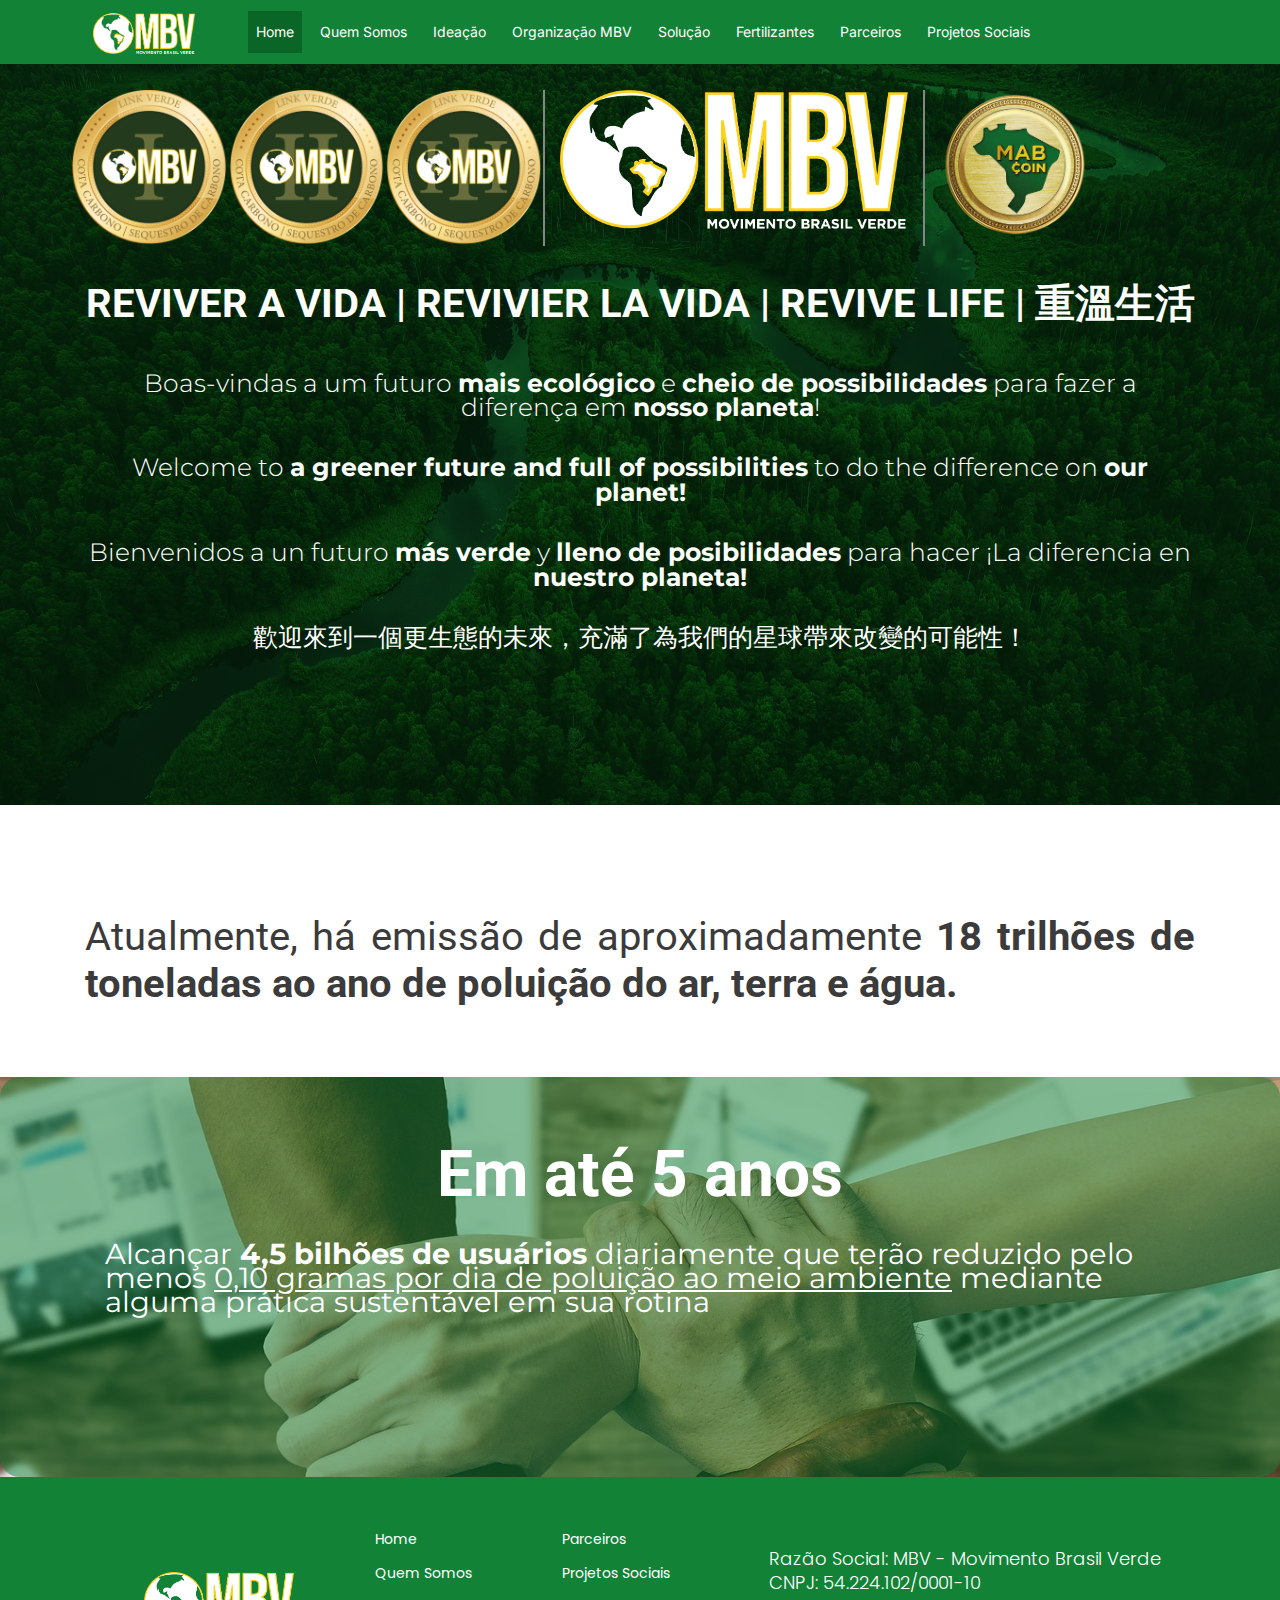
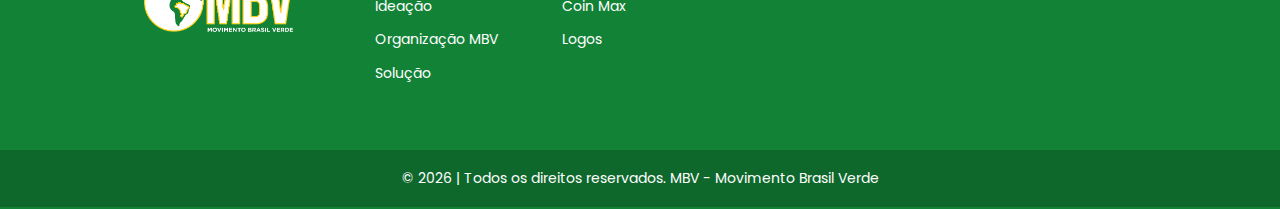
==== commit 6799ef2d: "ajustes responsividade" ====
--- a/index.html
+++ b/index.html
@@ -88,7 +88,7 @@
             <div class="container">
             <div>
                 <div class="row">
-                    <div class="col-md-12">
+                    <div class="col-md-12 images-home-banner">
                         <div class="row">
                             <div class="col-sm-5">
                                 <div class="row" style="border-right: 2px solid #858585;">
@@ -172,65 +172,6 @@
          </div>
      </section>
 
-     <div class=" logo-carousel-section">
-      <div class="container">
-         
-      <div class="logo-carousel-inner">
-         <div class="single-logo-item">
-            <img style="height: 100px;" src="images/agroeda.png" alt="">
-         </div>
-         <div class="single-logo-item">
-            <img style="height: 100px;" src="images/logos.png" alt="">
-         </div>
-         <div class="single-logo-item">
-            <img style="height: 100px;" src="images/agro_esperanza.png" alt="">
-         </div>
-         <div class="single-logo-item">
-            <img style="height: 100px;" src="images/alumbra.png" alt="">
-         </div>
-         <div class="single-logo-item">
-            <img style="height: 100px;" src="images/nova_uniao.png" alt="">
-         </div>
-         <div class="single-logo-item">
-            <img style="height: 100px;" src="images/esperanca.png" alt="">
-         </div>
-         <div class="single-logo-item">
-            <img style="height: 100px;" src="images/eutroterra.png" alt="">
-         </div>
-         <div class="single-logo-item">
-            <img style="height: 100px;" src="images/agroserena.png" alt="">
-         </div>
-         <div class="single-logo-item">
-            <img style="height: 100px;" src="images/douro.png" alt="">
-         </div>
-         <div class="single-logo-item">
-            <img style="height: 100px;" src="images/reviver.png" alt="">
-         </div>
-         <div class="single-logo-item">
-            <img style="height: 100px;" src="images/petala.png" alt="">
-         </div>
-         <div class="single-logo-item">
-            <img style="height: 100px;" src="images/agropower.png" alt="">
-         </div>
-         <div class="single-logo-item">
-            <img style="height: 100px;" src="images/octus.png" alt="">
-         </div>
-         <div class="single-logo-item">
-            <img style="height: 100px;" src="images/serro.png" alt="">
-         </div>
-         <div class="single-logo-item">
-            <img style="height: 100px;" src="images/erflorestal.png" alt="">
-         </div>
-         <div class="single-logo-item">
-            <img style="height: 100px;" src="images/drosac.png" alt="">
-         </div>
-         <div class="single-logo-item">
-            <img style="height: 100px;" src="images/nemasoft.png" alt="">
-         </div>
-         
-      </div>
-      </div>
-   </div>
      
    
    <footer class="footer_section text-left text-lg-start text-white">
@@ -281,7 +222,7 @@
                 <a href="parceiros.html" class="text-white"></i>Parceiros</a>
               </li>
               <li class="mb-2">
-                <a href="prjetos-sociais.html" class="text-white"></i>Projetos Sociais</a>
+                <a href="projetos-sociais.html" class="text-white"></i>Projetos Sociais</a>
               </li>
               <li class="mb-2">
                 <a href="coin-max.html" class="text-white"></i>Coin Max</a>
--- a/css/style.css
+++ b/css/style.css
@@ -205,6 +205,24 @@
     padding: 0px;
 }
 
+.fertilizantes{
+    min-width: 550px;
+}
+
+@media (max-width: 575px) {
+.banner_taital_2 {
+    width: 100%  !important;
+    font-size: 30px  !important;
+    margin-top: 20px ;
+    line-height: 50px !important;
+}
+.images-home-banner{
+    display: none!important;
+}
+.fertilizantes{
+    min-width: 100%!important;
+}
+}
 
 /* header section start */
 
@@ -541,7 +559,7 @@
 
 .image-inner {
     width: 100%;
-    height: 400px;
+    min-height: 400px;
     padding: 60px 70px 48px;
     overflow: hidden;
     border-radius: 20px;
--- a/css/responsive.css
+++ b/css/responsive.css
@@ -433,6 +433,8 @@
         width: 100%;
         text-align: center;
     }
+
+    
     #banner_slider a.carousel-control-next {
         right: 0px;
         top: 585px;
